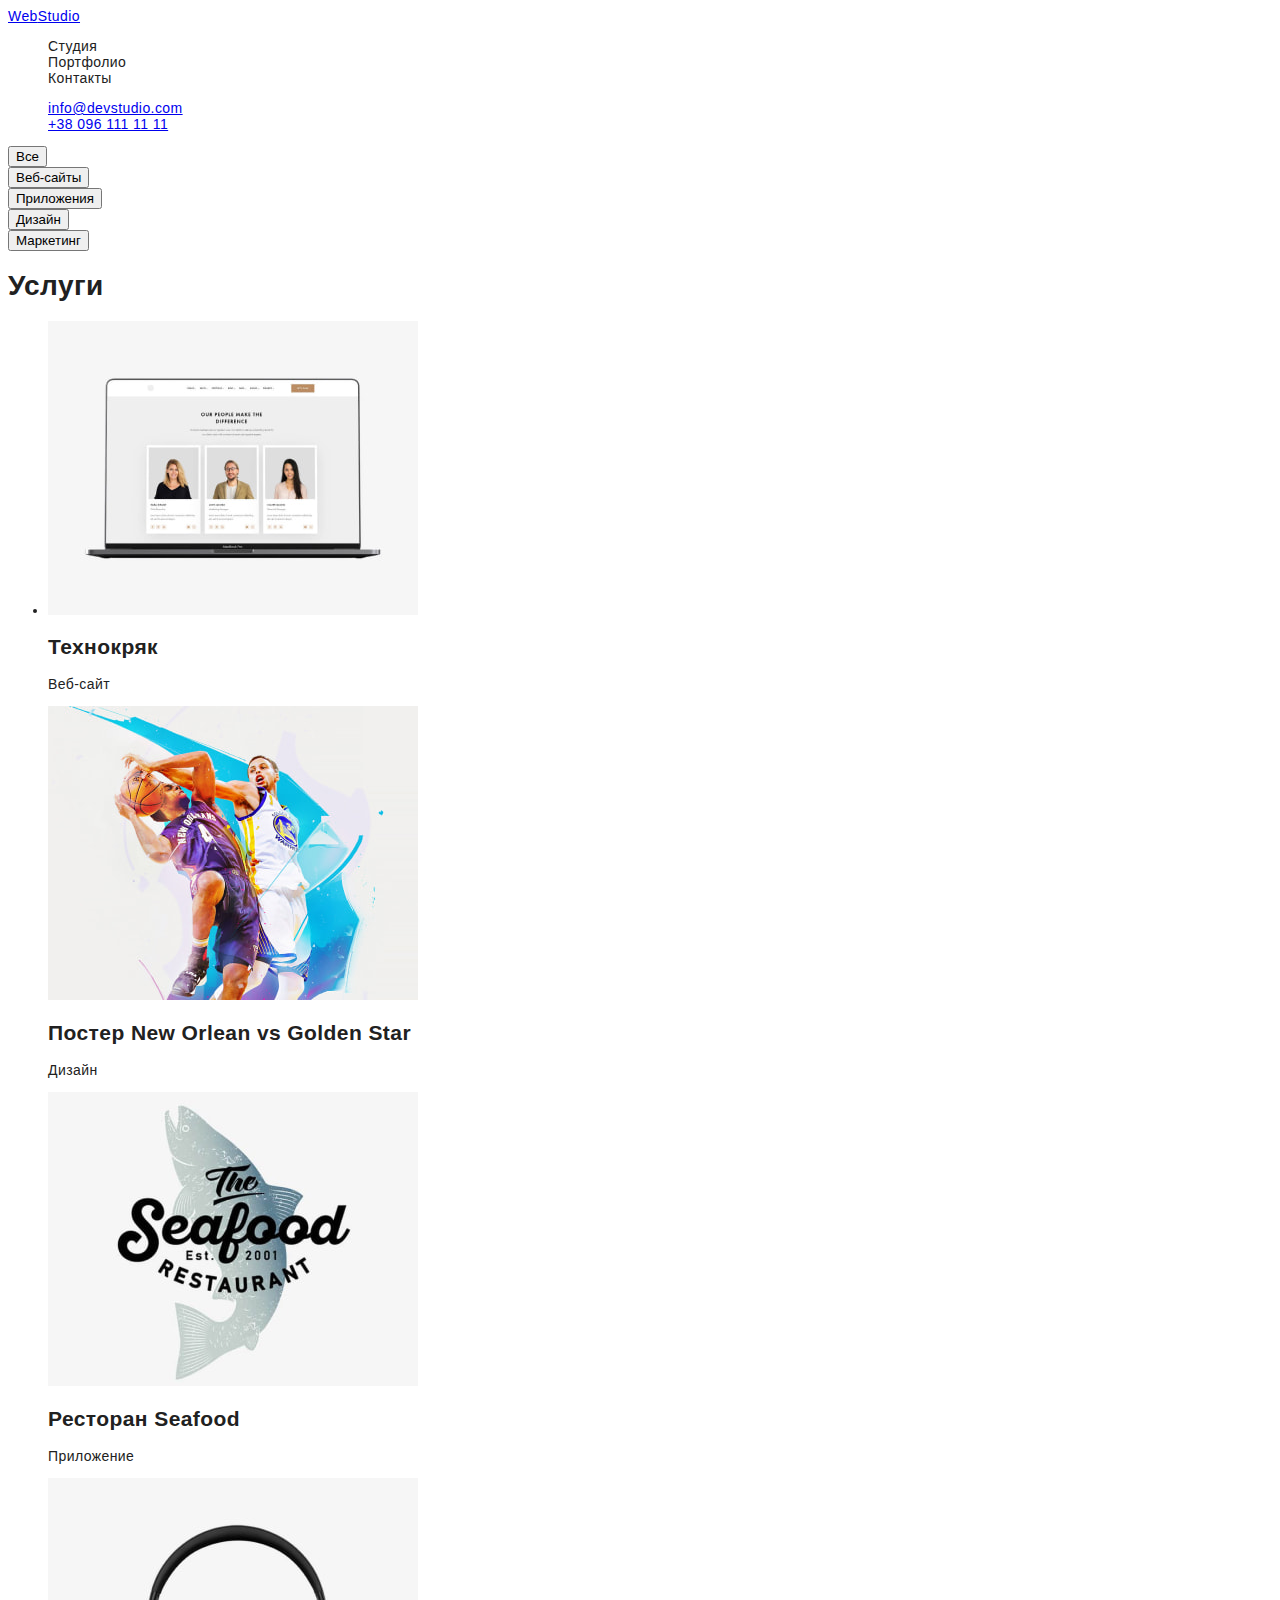
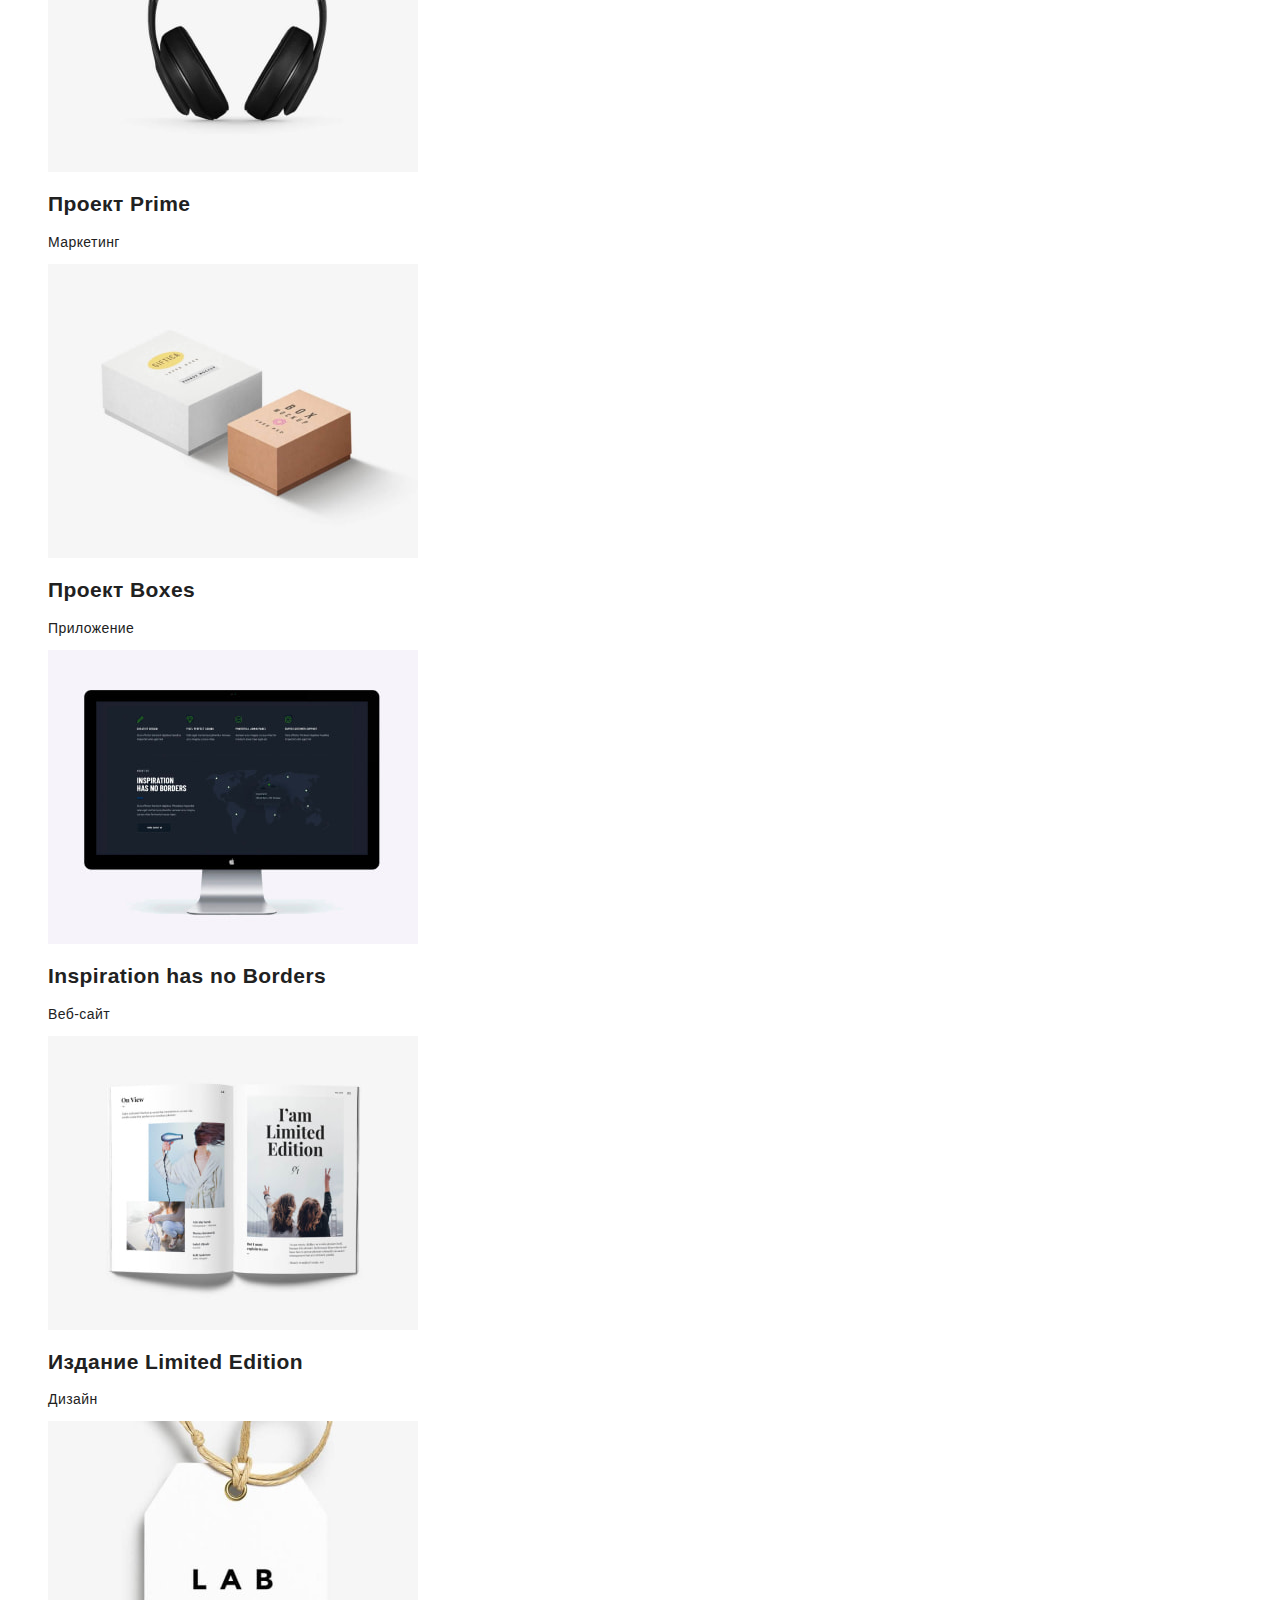
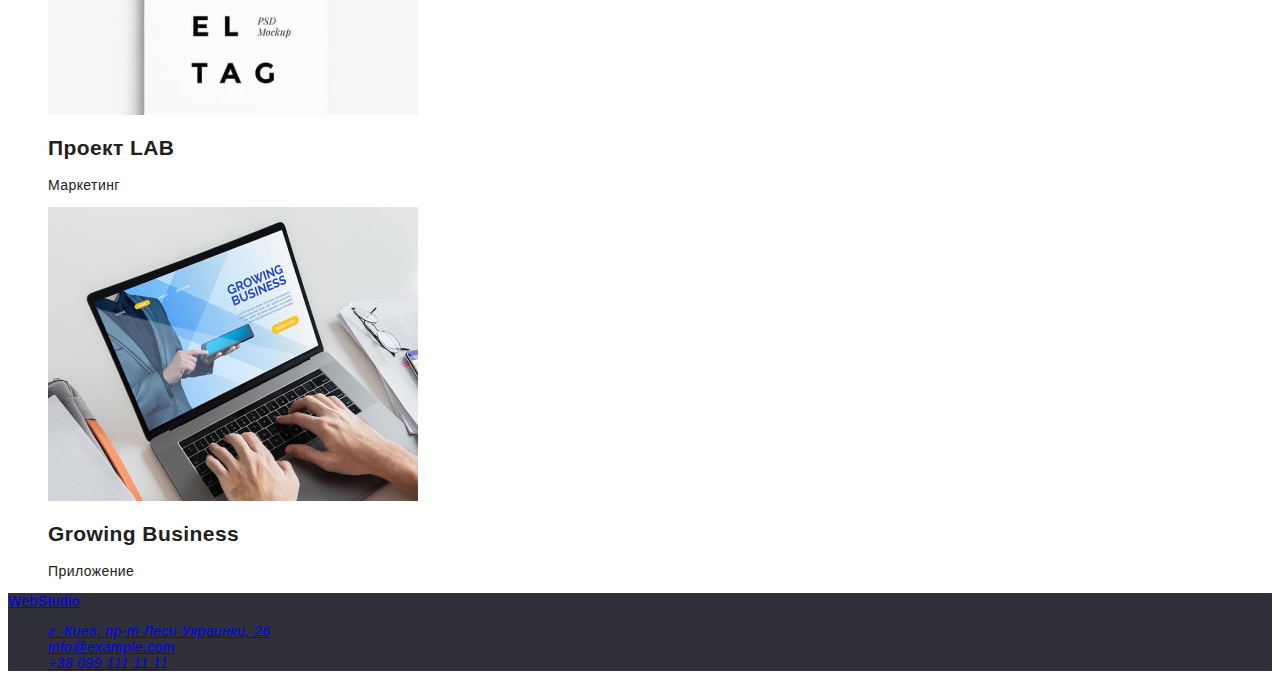
==== portfolio.html @ 96e031ac "footer" ====
<!DOCTYPE html>
<html lang="ru">
<head>
    <meta charset="UTF-8">
    <meta http-equiv="X-UA-Compatible" content="IE=edge">
    <meta name="viewport" content="width=device-width, initial-scale=1.0">
    <title>Главная страница портфолио</title>

    <link rel="stylesheet" href="./css/styles.css" />
</head>

<body>
    <!-- Шапка сайту-->
    <header class="header">
      <a href="WebStudio" aria-label="Логотип сайта WebStudio">Web<span class="studio">Studio</span></a>

      <nav class="navigation">
        <ul class="list">
          <li class="item">
            <a class="link" href="index.html">Студия</a>
          </li>
          <li class="item">
            <a class="link" href="#">Портфолио</a>
          </li>
          <li class="item">
            <a class="link" href="#">Контакты</a>
          </li>
        </ul>
      </nav>

        <ul class="list">
          <li class="item">
            <a class="item" href="mailto:info@devstudio.com"
              >info@devstudio.com</a
            >
          </li>
          <li class="item">
            <a class="item" href="tel:380961111111">+38 096 111 11 11</a>
          </li>
        </ul>
    </header>

    <main>
    <!--Секція послуги-->
    <nav class="navigation-btn"
    
    <ul class="nav-btn">
        <li class="nav-btn">
            <button class="nav-btn" type="button">Все</button>
        </li>
        <li class="nav-btn">
            <button class="nav-btn" type="button">Веб-сайты</button>
        </li>
        <li class="nav-btn">
            <button class="nav-btn" type="button">Приложения</button>
        </li>
        <li class="nav-btn">
            <button class="nav-btn" type="button">Дизайн</button>
        </li>
        <li class="nav-btn">
            <button class="nav-btn" type="button">Маркетинг</button>
        </li>
    </ul>
<h1 class="services">Услуги</h1>
    <ul class="services">
        <li class="services-item">
<img class="services-img" src="./images/portfolio/img-1.jpg" alt="Три члены нашей команды" width="370" height="294" />
<h2 class="services-title">Технокряк</h2>
<p class="services-item">Веб-сайт</p>
</li>
<img class="services-img" src="./images/portfolio/img-2.jpg" alt="Два баскетболиста" width="370" height="294" />
<h2 class="services-title">Постер New Orlean vs Golden Star</h2>
<p class="services-item">Дизайн</p>
</li>
<img class="services-img" src="./images/portfolio/img-3.jpg" alt="Логотип ресторана морская еда" width="370" height="294" />
<h2 class="services-title">Ресторан Seafood</h2>
<p class="services-item">Приложение</p>
</li>
<img class="services-img" src="./images/portfolio/img-4.jpg" alt="Беспроводные наушники" width="370" height="294" />
<h2 class="services-title">Проект Prime</h2>
<p class="services-item">Маркетинг</p>
</li>
<img class="services-img" src="./images/portfolio/img-5.jpg" alt="Две коробки" width="370" height="294" />
<h2 class="services-title">Проект Boxes</h2>
<p class="services-item">Приложение</p>
</li>
<img class="services-img" src="./images/portfolio/img-6.jpg" alt="Монитор от комп'ютера" width="370" height="294" />
<h2 class="services-title">Inspiration has no Borders</h2>
<p class="services-item">Веб-сайт</p>
</li>
<img class="services-img" src="./images/portfolio/img-7.jpg" alt="Открытый жкрнал" width="370" height="294" />
<h2 class="services-title">Издание Limited Edition</h2>
<p class="services-item">Дизайн</p>
</li>
<img class="services-img" src="./images/portfolio/img-8.jpg" alt="Подвесной брелок" width="370" height="294" />
<h2 class="services-title">Проект LAB</h2>
<p class="services-item">Маркетинг</p>
</li>
<img class="services-img" src="./images/portfolio/img-9.jpg" alt="Друк на ноутбуке" width="370" height="294" />
<h2 class="services-title">Growing Business</h2>
<p class="services-item">Приложение</p>
</li>
    </ul>
    </main>

    <!--Підвал сайту-->
    <footer class="footer">
        <a href="WebStudio" aria-label="Логотип сайта WebStudio">Web<span class="studio">Studio</span></a>
        <address class="footer">
            <ul class="list">
                <li class="item">
                    <a href="address" aria-label="Ссилка на сайт Google maps">г. Киев, пр-т Леси Украинки, 26</a>
                </li>
                <li class="item">
                    <a href="mailto:info@example.com">info@example.com</a>
                </li>
                <li class="item">
                    <a href="tel:380991111111">+38 099 111 11 11</a>
                </li>
            </ul>
        </address>
    </footer>
    </body>
</html>
---- css/styles.css ----
:root {
    --main-font: 'Roboto', sans-serif;
    --secondare-font: 'Raleway', sans-serif;

/* text-colors */
--accent-cl: #2196F3;
--main-txt-cl: #212121;
--secondary-txt-cl: #757575;
--white-color: #FFFFFF;
--black-color: #000000;

/* background colors */
--main-bg-cl: #E5E5E5;
--secondary-bg-cl: #2F303A;
--white-bg-cl: #FFFFFF;

}
body {
    font-family: var(--main-font);
    font-size: 14px;
    line-height: 1,71;
    letter-spacing: 0.03em;

    color: var(--main-txt-cl);
}

.link, .member-list {
    text-decoration: none;
    color: currentColor;
}
.link:hover,
.link:focus {
    color: var(--accent-cl);
}

.list, .member-item {
    list-style: none;
}
/* Logo */
.logo {
font-family: 'Raleway';
font-weight: 700;
font-size: 26px;
line-height: 1.19;
letter-spacing: 0.03em;

color: var(--accent-cl)
}
.studio-black {
    color: var(--black-color);
}

.studio-white {
    color: var(--white-color);
}

.item-mail, .item-phone {
    font-weight: 500;
    font-size: 14px;
    line-height: 1.14;
    letter-spacing: 0.02em;

    color: #757575;
    text-decoration: none;
}

.item-mail:hover, .item-phone:hover,
.item-mail:focus, .item-phone:focus  {
    color: var(--accent-cl);
}

.header {
background-color: var(--white-bg-cl);
}

/* Секція герой */
.hero-title {
font-weight: 900;
font-size: 44px;
line-height: 1.36;
text-align: center;
letter-spacing: 0.06em;
text-transform: uppercase;

color: var(--white-color);
}

.hero {
background-color: var(--secondary-bg-cl);
}

/* Button */
.btn {
    font-family: inherit;
    font-weight: 700;
    font-size: 16px;
    line-height: 1.88;
    letter-spacing: 0.06em;
    
    position: center;
    width: 200px;
    height: 50px;
    left: 700px;
    top: 430px;

    background: #2196F3;
    
    background color: var(--accent-cl);
    color: var(--white-color);
}

/*Features*/
.feature {
    font-weight: 700;
    font-size: 14px;
    line-height: 1.14;
    letter-spacing: 0.03em;
    text-transform: uppercase;

    color: var(--main-txt-cl);
    background-color: var(--main-bg-cl);
}
.description {
    font-weight: 400;
    font-size: 14px;
    line-height: 1.71;
    letter-spacing: 0.03em;
    color: var(--secondary-txt-cl);
}

/*About*/
.section-title {
    font-weight: 700;
    font-size: 36px;
    line-height: 1.17;
    text-align: center;
    letter-spacing: 0.03em;

    color: var(--main-txt-cl);
}

.member-title {
    font-weight: 500;
    font-size: 16px;
    line-height: 1.19;
    text-align: center;
    letter-spacing: 0.03em;

    color: var(--main-txt-cl);
}

.member-position {
    font-weight: 400;
    font-size: 16px;
    line-height: 1.19;
    text-align: center;
    letter-spacing: 0.03em;

    color: var(--secondary-txt-cl);
}

/*footer*/

.footer {
    background-color: var(--secondary-bg-cl);
}

.item-address {
font-weight: 400;
font-size: 14px;
line-height: 1.71;
letter-spacing: 0.03em;
text-decoration: none;
color: var(--white-color);
}

.mail,
.phone {
font-weight: 400;
font-size: 14px;
line-height: 1.71;
text-decoration: none;

color: var(rgba(255, 255, 255, 0.6);
}
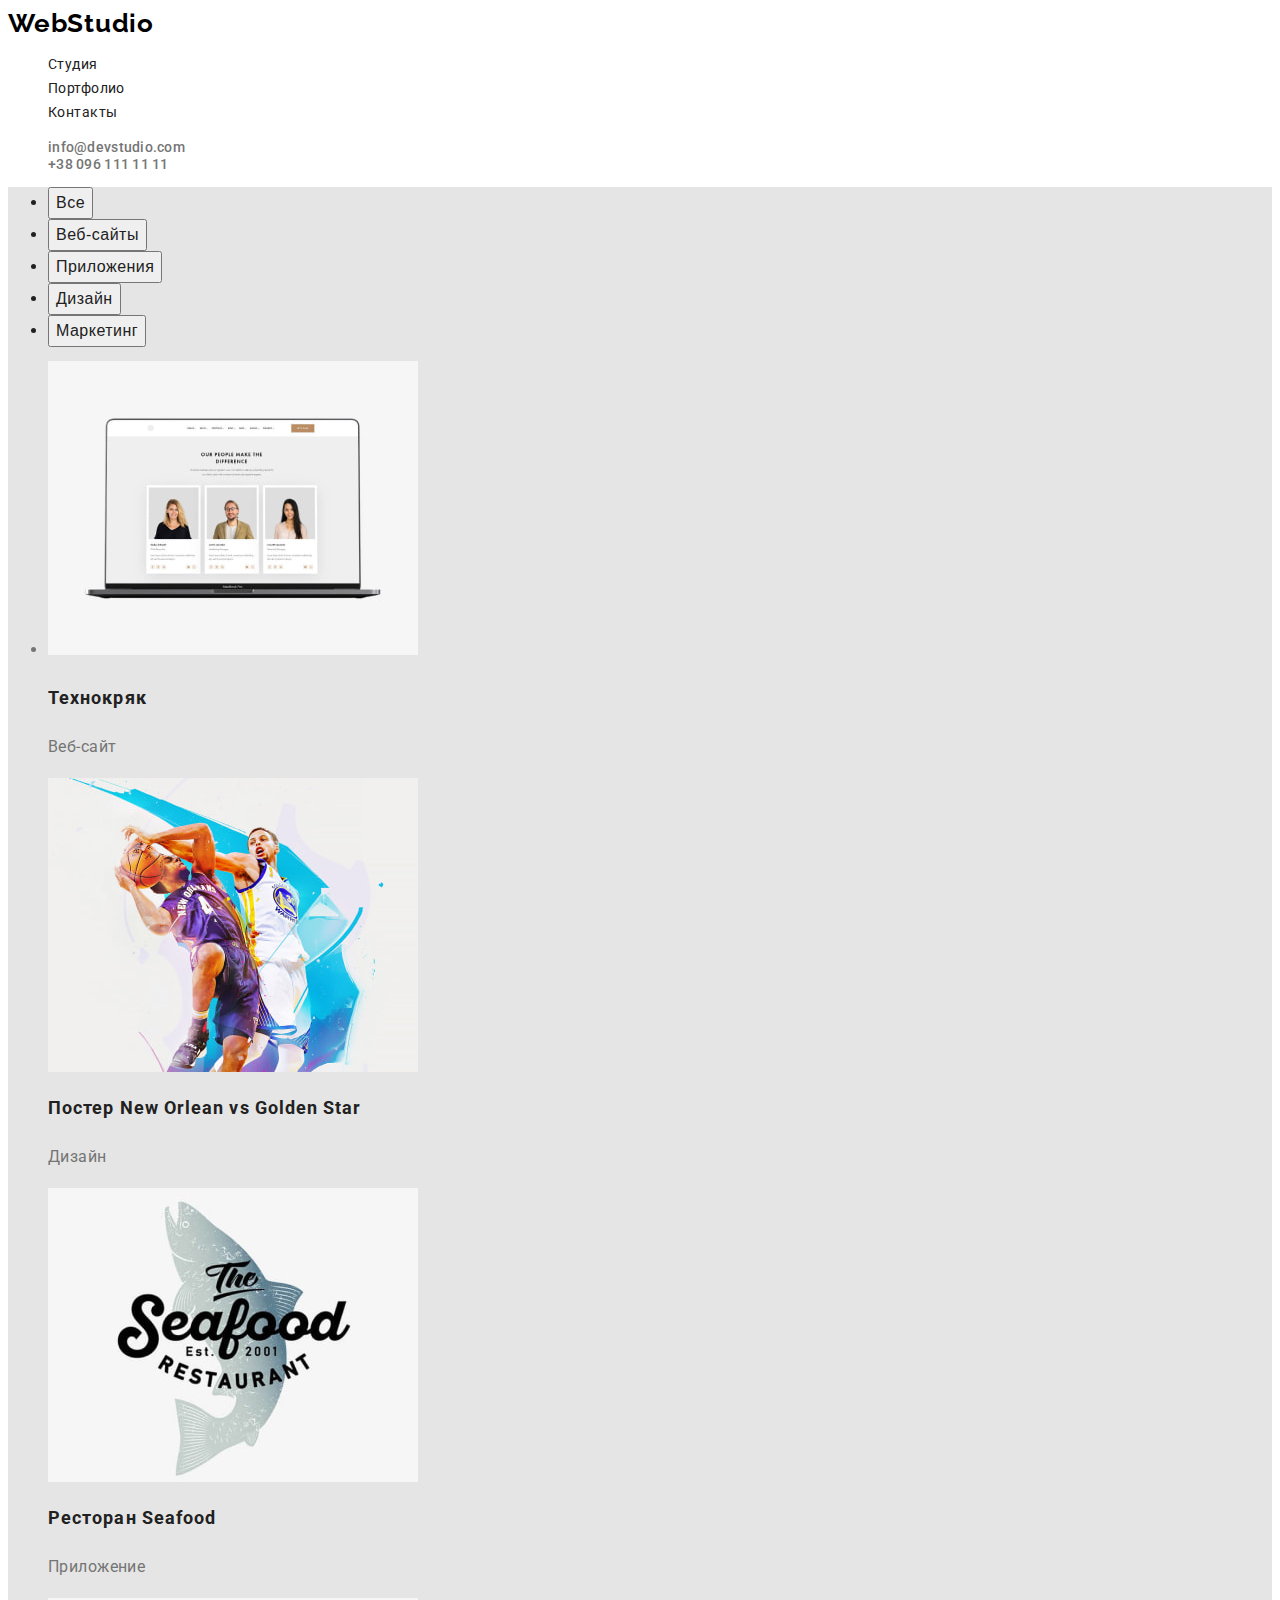
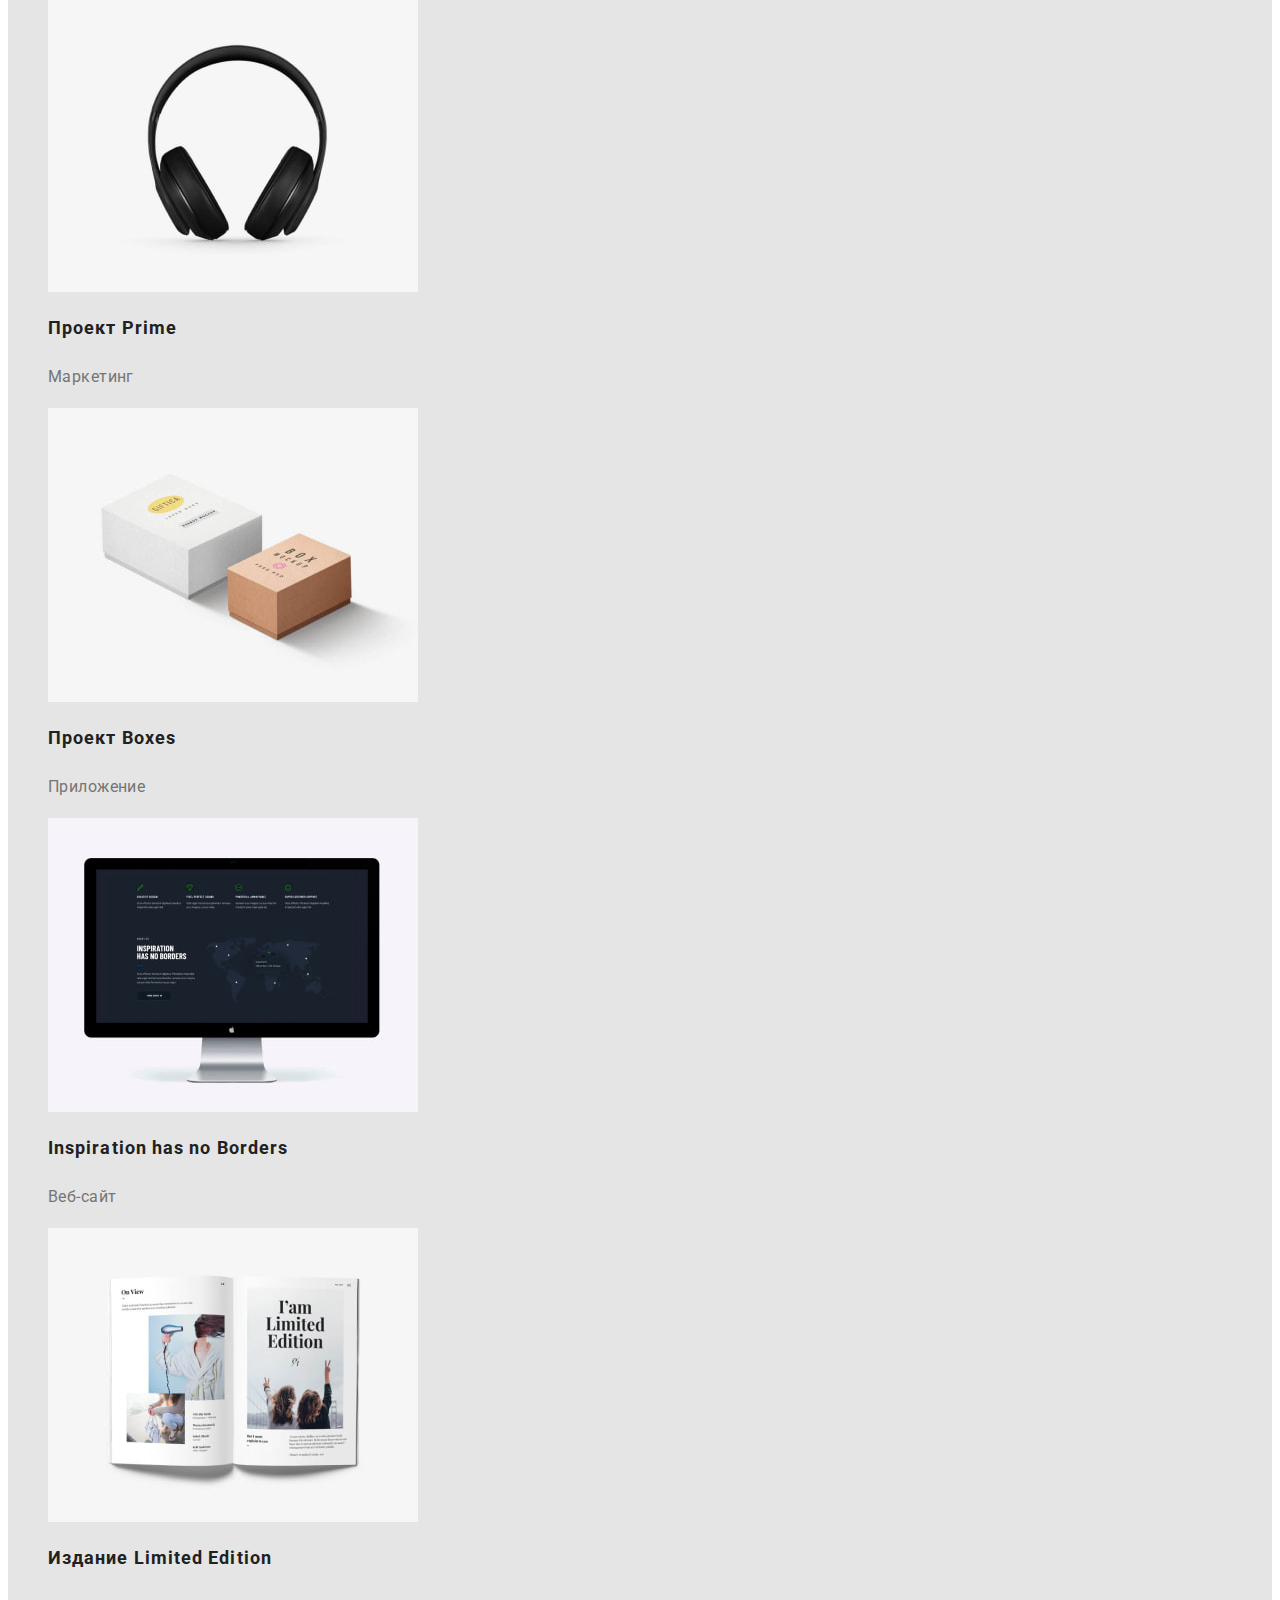
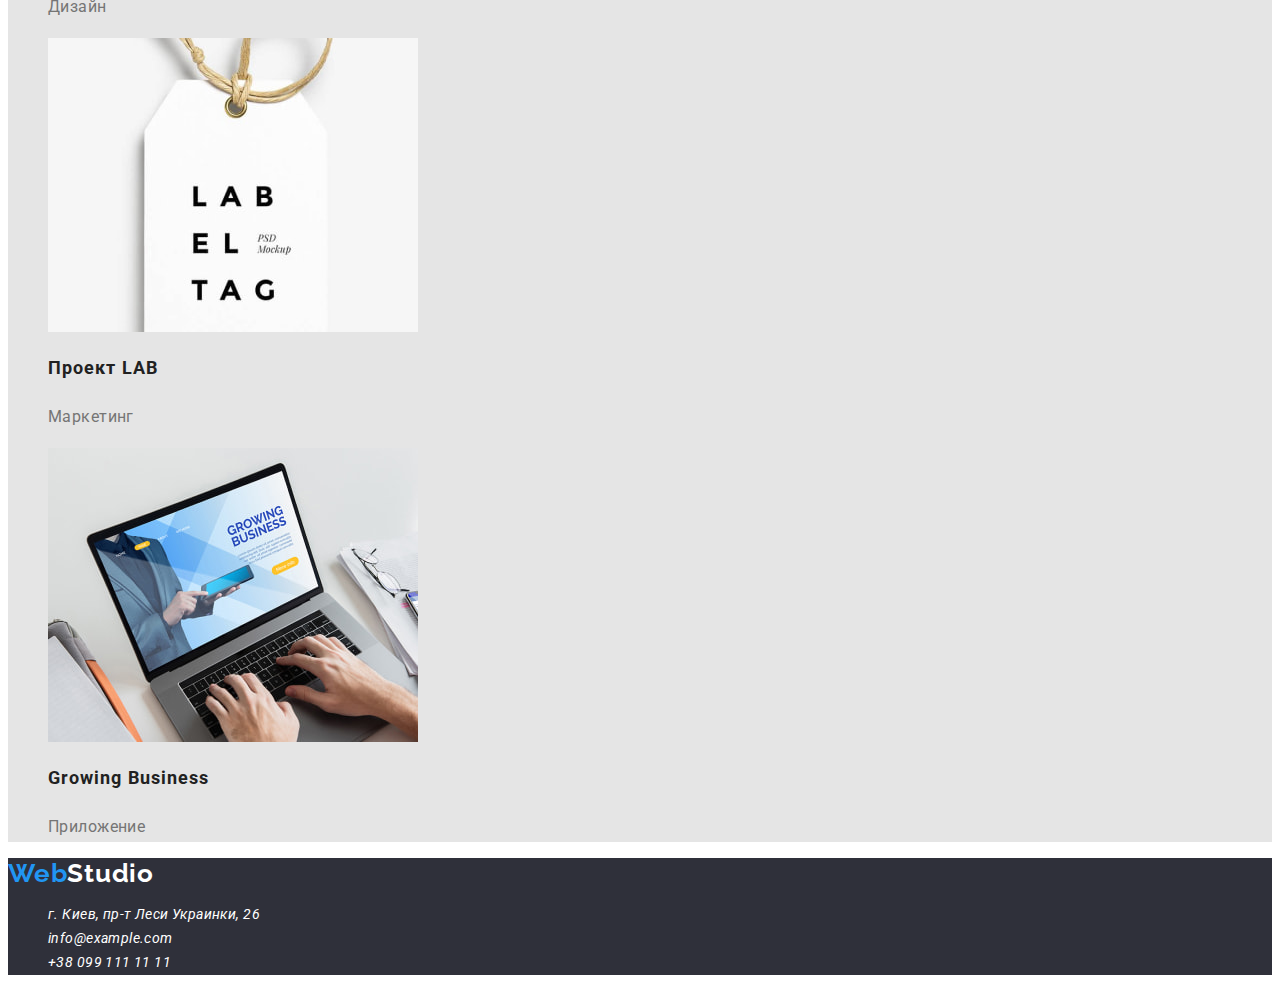
==== commit f08714aa: "portfolio-change" ====
--- a/portfolio.html
+++ b/portfolio.html
@@ -5,19 +5,23 @@
     <meta http-equiv="X-UA-Compatible" content="IE=edge">
     <meta name="viewport" content="width=device-width, initial-scale=1.0">
     <title>Главная страница портфолио</title>
+<link rel="preconnect" href="https://fonts.googleapis.com">
+<link rel="preconnect" href="https://fonts.gstatic.com" crossorigin>
+<link href="https://fonts.googleapis.com/css2?family=Raleway:wght@700&family=Roboto:wght@400;500;700&display=swap"
+  rel="stylesheet">
 
-    <link rel="stylesheet" href="./css/styles.css" />
+    <link rel="stylesheet" href="./css/styles.css"/>
 </head>
 
 <body>
     <!-- Шапка сайту-->
     <header class="header">
-      <a href="WebStudio" aria-label="Логотип сайта WebStudio">Web<span class="studio">Studio</span></a>
+      <a class="logo-black" href="WebStudio" aria-label="Логотип сайта WebStudio">WebStudio</a>
 
       <nav class="navigation">
         <ul class="list">
           <li class="item">
-            <a class="link" href="index.html">Студия</a>
+            <a class="link" href="./index.html">Студия</a>
           </li>
           <li class="item">
             <a class="link" href="#">Портфолио</a>
@@ -30,21 +34,18 @@
 
         <ul class="list">
           <li class="item">
-            <a class="item" href="mailto:info@devstudio.com"
-              >info@devstudio.com</a
-            >
+            <a class="item-mail" href="mailto:info@devstudio.com">info@devstudio.com</a>
           </li>
           <li class="item">
-            <a class="item" href="tel:380961111111">+38 096 111 11 11</a>
+            <a class="item-phone" href="tel:380961111111">+38 096 111 11 11</a>
           </li>
         </ul>
-    </header>
+        </header>
 
-    <main>
+    <main class="portfolio">
     <!--Секція послуги-->
-    <nav class="navigation-btn"
-    
-    <ul class="nav-btn">
+    <nav class="navigation-btn">
+    <ul class="navigation-btn">
         <li class="nav-btn">
             <button class="nav-btn" type="button">Все</button>
         </li>
@@ -61,7 +62,8 @@
             <button class="nav-btn" type="button">Маркетинг</button>
         </li>
     </ul>
-<h1 class="services">Услуги</h1>
+  </nav>
+
     <ul class="services">
         <li class="services-item">
 <img class="services-img" src="./images/portfolio/img-1.jpg" alt="Три члены нашей команды" width="370" height="294" />
@@ -105,7 +107,7 @@
 
     <!--Підвал сайту-->
     <footer class="footer">
-        <a href="WebStudio" aria-label="Логотип сайта WebStudio">Web<span class="studio">Studio</span></a>
+        <a class="logo" href="WebStudio" aria-label="Логотип сайта WebStudio">Web<span class="studio-white">Studio</span></a>
         <address class="footer">
             <ul class="list">
                 <li class="item">
--- a/css/styles.css
+++ b/css/styles.css
@@ -20,22 +20,22 @@
     font-size: 14px;
     line-height: 1,71;
     letter-spacing: 0.03em;
-
-    color: var(--main-txt-cl);
-}
-
-.link, .member-list {
+    
+    color: var(--main-txt-cl);
+}
+
+/*Hero*/
+.link, .member-list, .list,
+.member-item {
     text-decoration: none;
     color: currentColor;
+    list-style: none;
 }
 .link:hover,
 .link:focus {
     color: var(--accent-cl);
 }
 
-.list, .member-item {
-    list-style: none;
-}
 /* Logo */
 .logo {
 font-family: 'Raleway';
@@ -43,6 +43,7 @@
 font-size: 26px;
 line-height: 1.19;
 letter-spacing: 0.03em;
+text-decoration: none;
 
 color: var(--accent-cl)
 }
@@ -52,6 +53,16 @@
 
 .studio-white {
     color: var(--white-color);
+}
+
+.logo-black {
+font-family: 'Raleway';
+font-weight: 700;
+font-size: 26px;
+line-height: 1.19;
+letter-spacing: 0.03em;
+text-decoration: none;
+color: #000000;
 }
 
 .item-mail, .item-phone {
@@ -91,22 +102,31 @@
 
 /* Button */
 .btn {
-    font-family: inherit;
-    font-weight: 700;
-    font-size: 16px;
-    line-height: 1.88;
-    letter-spacing: 0.06em;
-    
-    position: center;
-    width: 200px;
-    height: 50px;
-    left: 700px;
-    top: 430px;
-
-    background: #2196F3;
-    
-    background color: var(--accent-cl);
-    color: var(--white-color);
+font-family: inherit;
+font-weight: 700;
+font-size: 16px;
+line-height: 1.88;
+letter-spacing: 0.06em;
+cursor: pointer;
+
+background: #2196F3;
+
+color: var(--white-color);
+}
+.nav-btn {
+font-weight: 500;
+font-size: 16px;
+line-height: 1.63;
+letter-spacing: 0.03em;
+
+
+color: var(--main-txt-cl);
+}
+
+.nav-btn:hover,
+.nav-btn:focus {
+color: var(--white-color);
+background: var(--accent-cl);
 }
 
 /*Features*/
@@ -159,27 +179,48 @@
     color: var(--secondary-txt-cl);
 }
 
+/*portfolio main*/
+.services-title {
+    font-weight: 700;
+    font-size: 18px;
+    line-height: 2;
+    letter-spacing: 0.06em;
+    font-style: none;
+    text-decoration: none;
+
+    color: var(--main-txt-cl);
+}
+
+.services-item {
+font-weight: 400;
+font-size: 16px;
+line-height: 1.88;
+font-style: none;
+text-decoration: none;
+
+color: var(--secondary-txt-cl);
+}
+
+.portfolio {
+background-color: var(--main-bg-cl);
+}
+
 /*footer*/
-
 .footer {
     background-color: var(--secondary-bg-cl);
 }
 
-.item-address {
-font-weight: 400;
+a {
 font-size: 14px;
 line-height: 1.71;
 letter-spacing: 0.03em;
-text-decoration: none;
-color: var(--white-color);
-}
-
-.mail,
-.phone {
-font-weight: 400;
-font-size: 14px;
-line-height: 1.71;
-text-decoration: none;
-
+font-style: none;
+text-decoration: none;
+
+color: var(--white-color);
+}
+
+.a-mail, .a-phone {
 color: var(rgba(255, 255, 255, 0.6);
-}+}
+
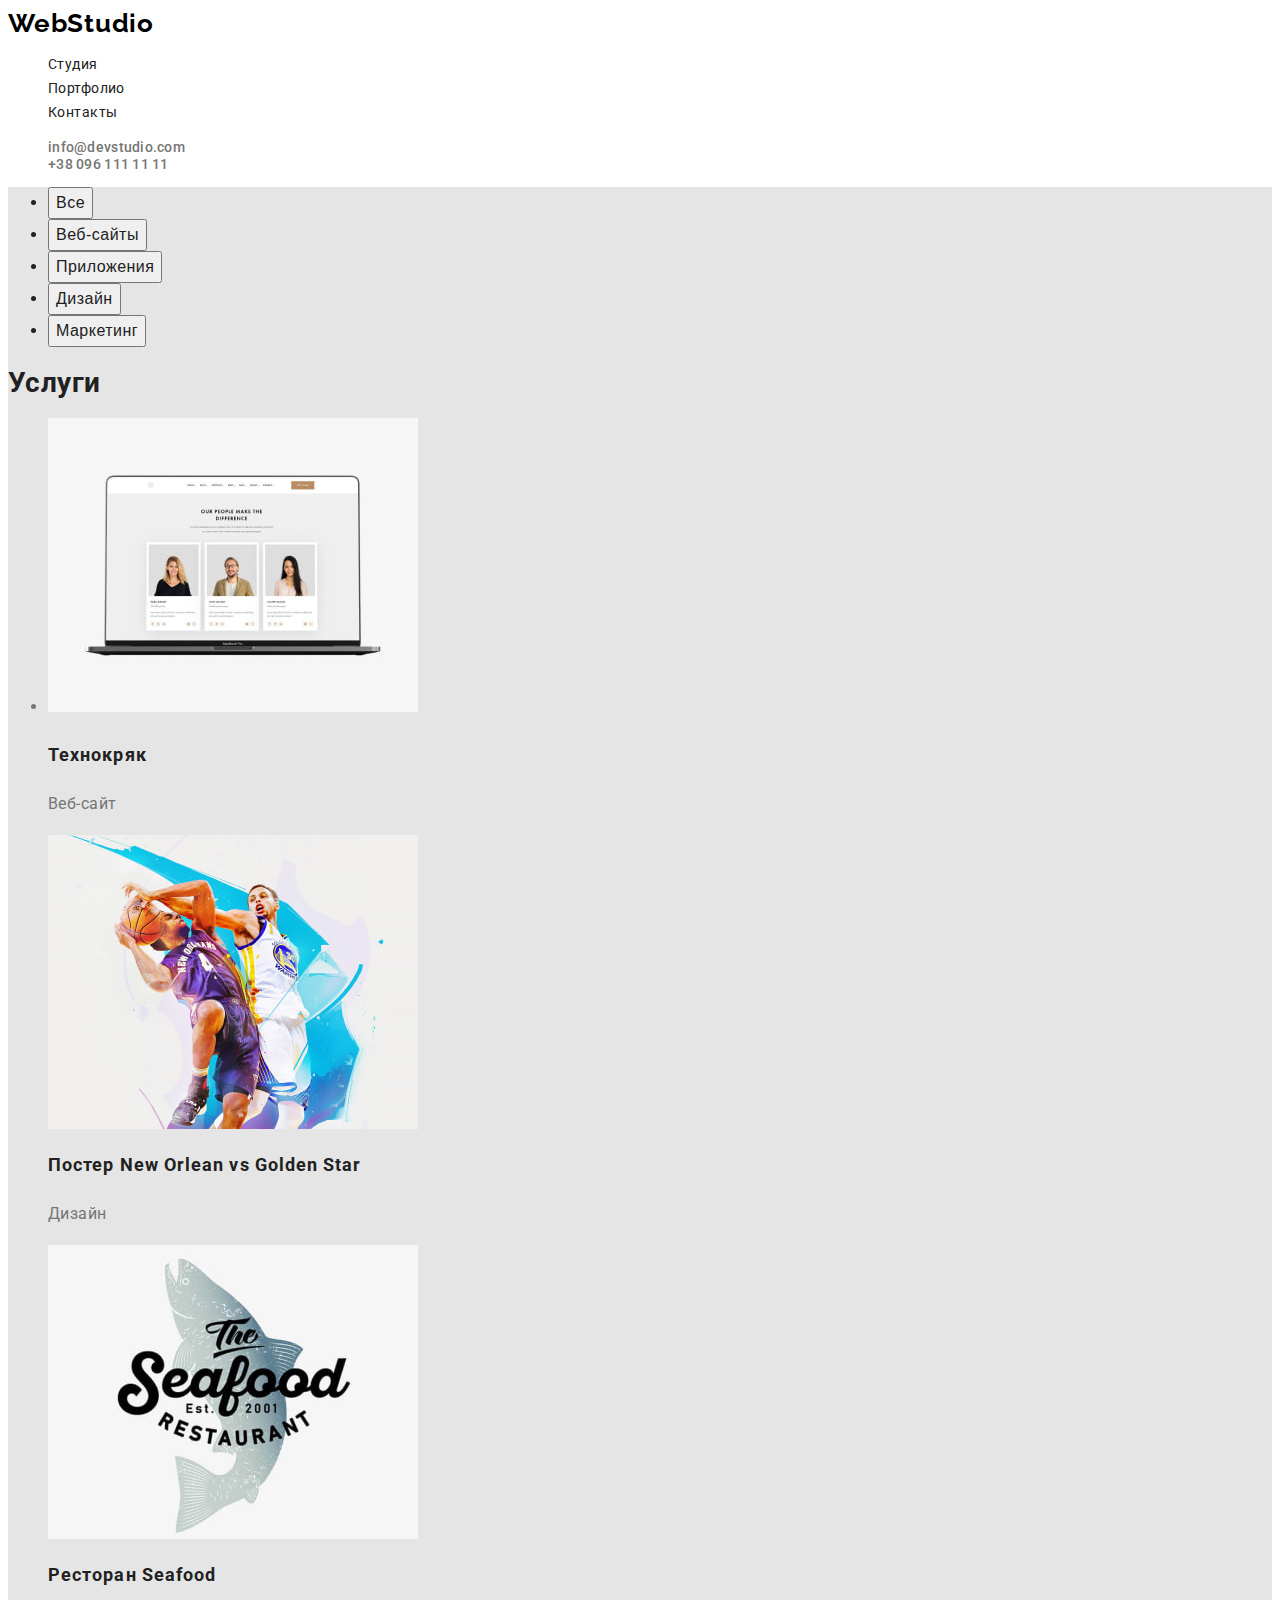
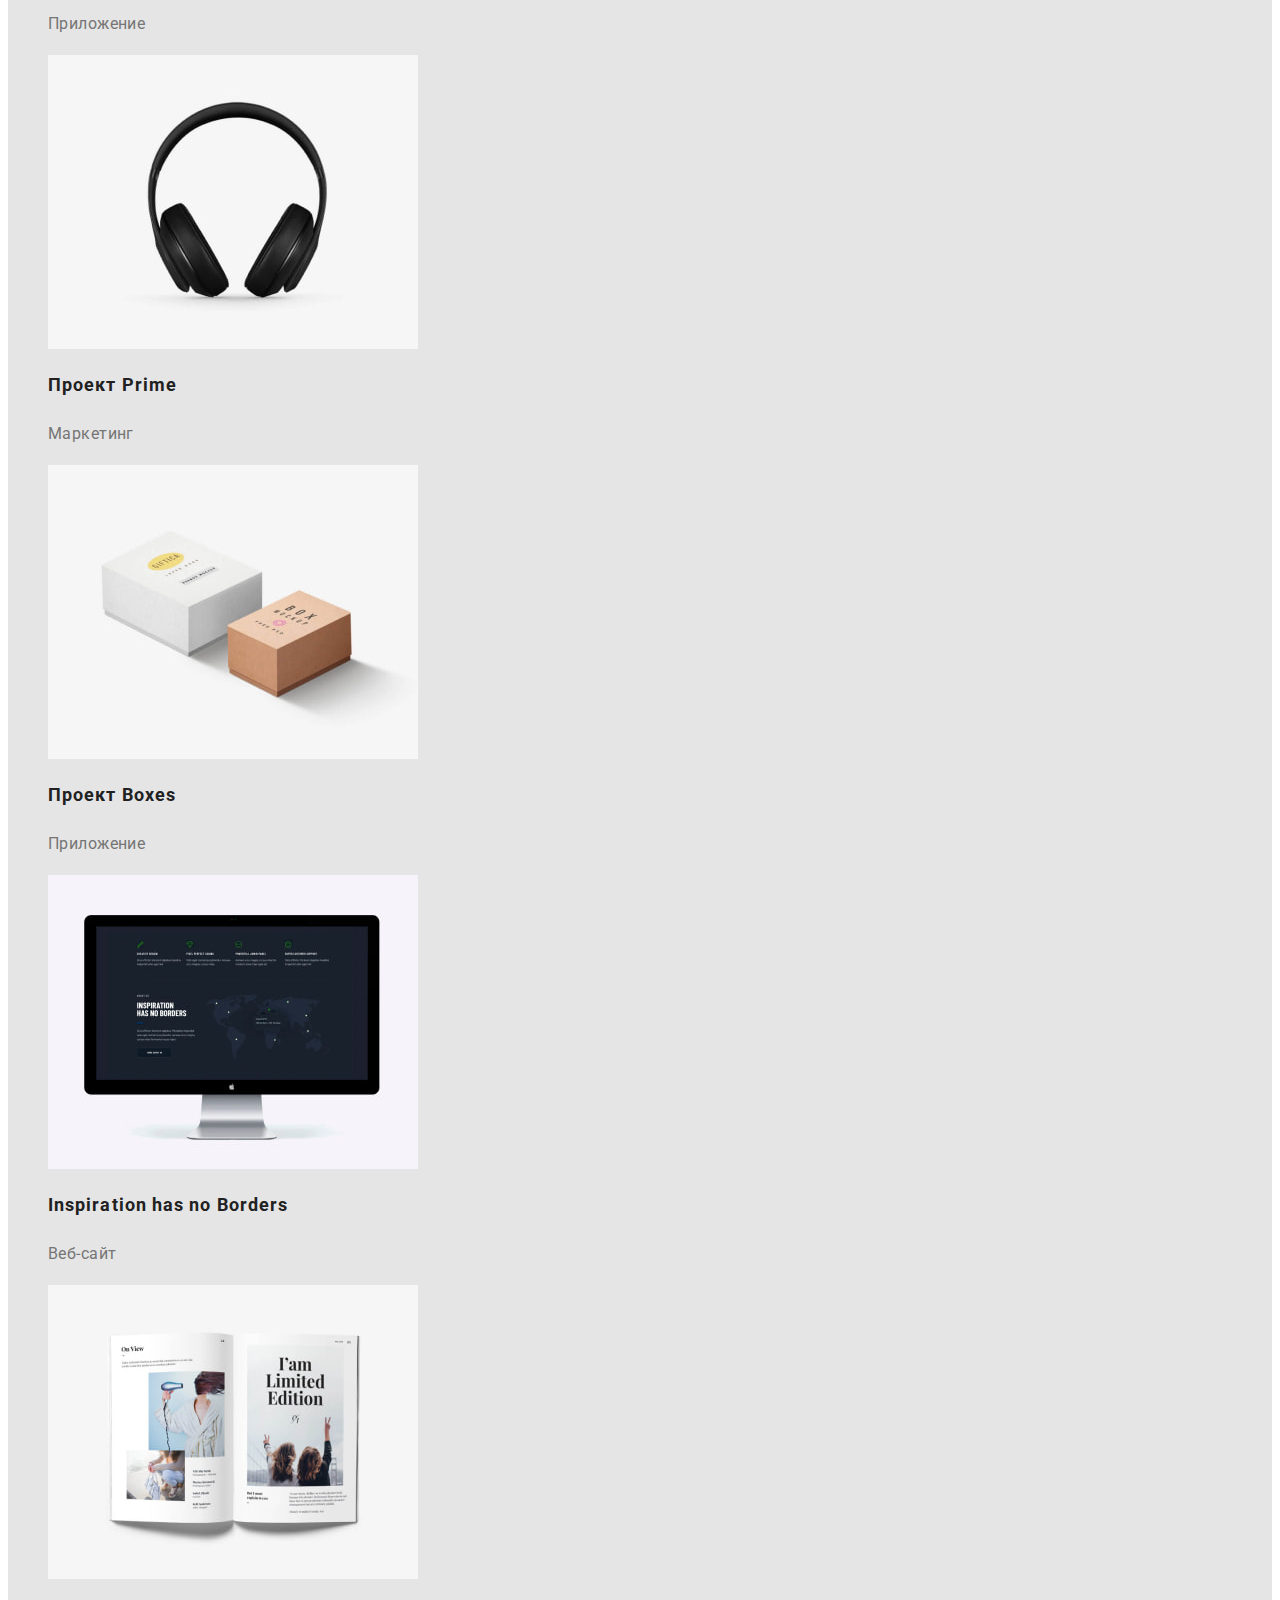
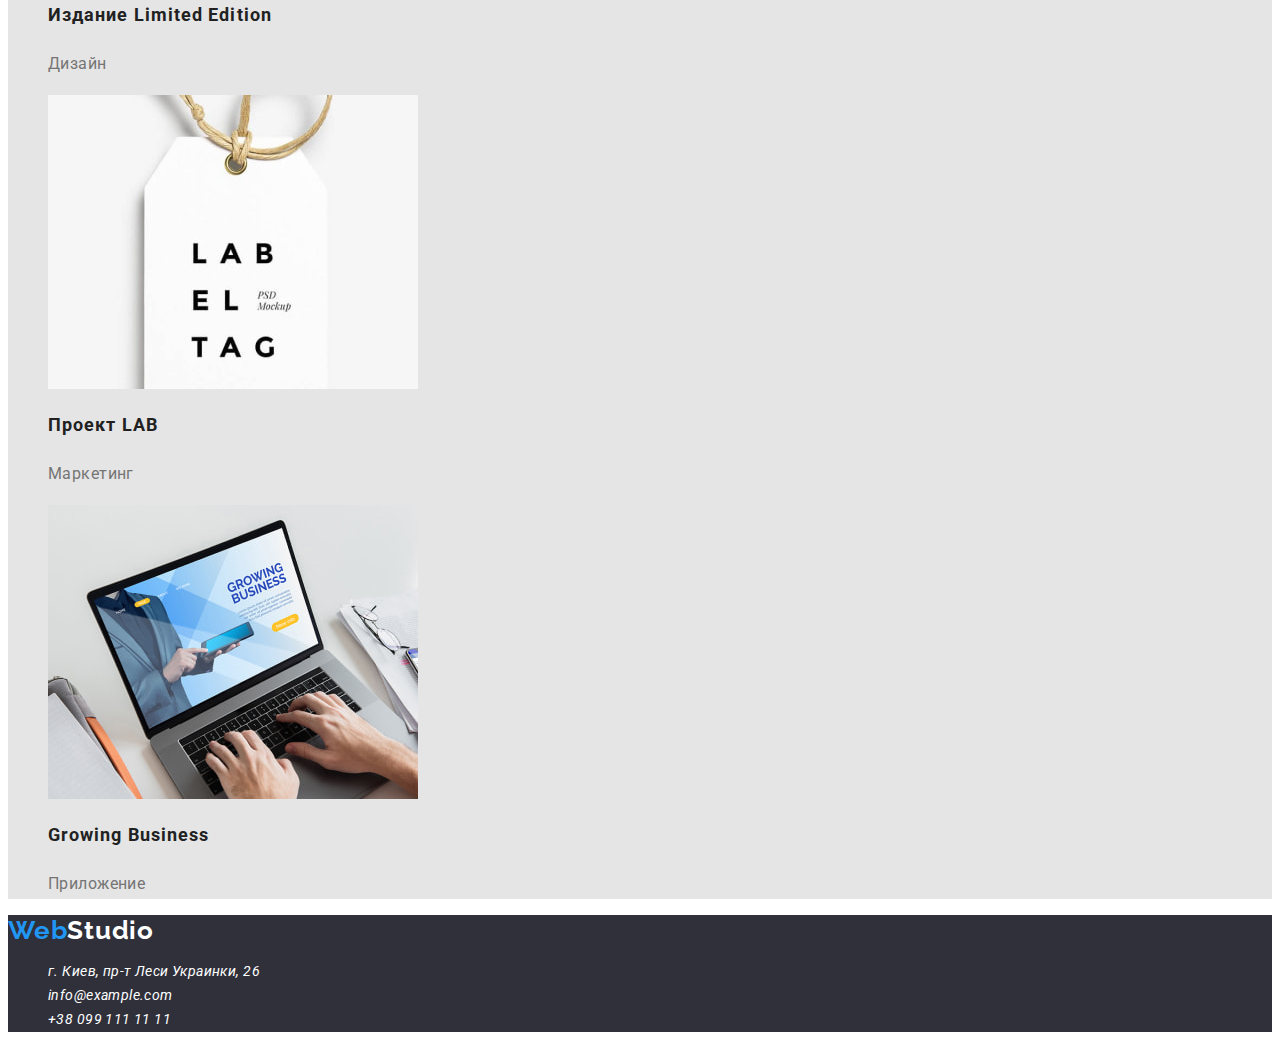
==== commit 485f4c4b: "Update portfolio.html" ====
--- a/portfolio.html
+++ b/portfolio.html
@@ -64,6 +64,7 @@
     </ul>
   </nav>
 
+<h1 class="services">Услуги</h1>
     <ul class="services">
         <li class="services-item">
 <img class="services-img" src="./images/portfolio/img-1.jpg" alt="Три члены нашей команды" width="370" height="294" />
--- a/css/styles.css
+++ b/css/styles.css
@@ -16,75 +16,78 @@
 
 }
 body {
-    font-family: var(--main-font);
-    font-size: 14px;
-    line-height: 1,71;
-    letter-spacing: 0.03em;
+font-family: var(--main-font);
+font-size: 14px;
+line-height: 1,71;
+letter-spacing: 0.03em;
+text-decoration: none;
+font-style: none;
     
     color: var(--main-txt-cl);
 }
 
-/*Hero*/
-.link, .member-list, .list,
+/* секція header */
+.logo {
+font-family: 'Raleway', sans-serif;
+font-weight: 700;
+font-size: 26px;
+line-height: 1.19;
+letter-spacing: 0.03em;
+
+color: var(--accent-cl)
+}
+
+.studio-black {
+color: var(--black-color);
+}
+
+.studio-white {
+color: var(--white-color);
+}
+
+.logo-black {
+font-family: 'Raleway', sans-serif;
+font-weight: 700;
+font-size: 26px;
+line-height: 1.19;
+letter-spacing: 0.03em;
+
+color: #000000;
+}
+
+.item-mail, .item-phone {
+font-weight: 500;
+font-size: 14px;
+line-height: 1.14;
+letter-spacing: 0.02em;
+
+color: #757575;
+}
+
+.item-mail:hover, .item-phone:hover,
+.item-mail:focus, .item-phone:focus  {
+    color: var(--accent-cl);
+}
+
+.header {
+background-color: var(--white-bg-cl);
+}
+
+/* Секція герой */
+
+.link,
+.member-list,
+.list,
 .member-item {
-    text-decoration: none;
-    color: currentColor;
-    list-style: none;
-}
+color: currentColor;
+list-style: none;
+}
+
 .link:hover,
 .link:focus {
     color: var(--accent-cl);
-}
-
-/* Logo */
-.logo {
-font-family: 'Raleway';
-font-weight: 700;
-font-size: 26px;
-line-height: 1.19;
-letter-spacing: 0.03em;
-text-decoration: none;
-
-color: var(--accent-cl)
-}
-.studio-black {
-    color: var(--black-color);
-}
-
-.studio-white {
-    color: var(--white-color);
-}
-
-.logo-black {
-font-family: 'Raleway';
-font-weight: 700;
-font-size: 26px;
-line-height: 1.19;
-letter-spacing: 0.03em;
-text-decoration: none;
-color: #000000;
-}
-
-.item-mail, .item-phone {
-    font-weight: 500;
-    font-size: 14px;
-    line-height: 1.14;
-    letter-spacing: 0.02em;
-
-    color: #757575;
-    text-decoration: none;
-}
-
-.item-mail:hover, .item-phone:hover,
-.item-mail:focus, .item-phone:focus  {
-    color: var(--accent-cl);
-}
-
-.header {
-background-color: var(--white-bg-cl);
-}
-
-/* Секція герой */
+
+}
 .hero-title {
 font-weight: 900;
 font-size: 44px;
@@ -108,6 +111,8 @@
 line-height: 1.88;
 letter-spacing: 0.06em;
 cursor: pointer;
+text-decoration: none;
+font-style: none;
 
 background: #2196F3;
 
@@ -118,7 +123,9 @@
 font-size: 16px;
 line-height: 1.63;
 letter-spacing: 0.03em;
-
+text-decoration: none;
+font-style: none;
+cursor: pointer;
 
 color: var(--main-txt-cl);
 }
@@ -131,72 +138,70 @@
 
 /*Features*/
 .feature {
-    font-weight: 700;
-    font-size: 14px;
-    line-height: 1.14;
-    letter-spacing: 0.03em;
-    text-transform: uppercase;
-
-    color: var(--main-txt-cl);
-    background-color: var(--main-bg-cl);
+font-weight: 700;
+font-size: 14px;
+line-height: 1.14;
+letter-spacing: 0.03em;
+text-transform: uppercase;
+
+color: var(--main-txt-cl);
+background-color: var(--main-bg-cl);
 }
 .description {
-    font-weight: 400;
-    font-size: 14px;
-    line-height: 1.71;
-    letter-spacing: 0.03em;
-    color: var(--secondary-txt-cl);
+font-weight: 400;
+font-size: 14px;
+line-height: 1.71;
+letter-spacing: 0.03em;
+color: var(--secondary-txt-cl);
 }
 
 /*About*/
 .section-title {
-    font-weight: 700;
-    font-size: 36px;
-    line-height: 1.17;
-    text-align: center;
-    letter-spacing: 0.03em;
+font-weight: 700;
+font-size: 36px;
+line-height: 1.17;
+text-align: center;
+letter-spacing: 0.03em;
 
     color: var(--main-txt-cl);
 }
 
 .member-title {
-    font-weight: 500;
-    font-size: 16px;
-    line-height: 1.19;
-    text-align: center;
-    letter-spacing: 0.03em;
+font-weight: 500;
+font-size: 16px;
+line-height: 1.19;
+text-align: center;
+letter-spacing: 0.03em;
 
     color: var(--main-txt-cl);
 }
 
 .member-position {
-    font-weight: 400;
-    font-size: 16px;
-    line-height: 1.19;
-    text-align: center;
-    letter-spacing: 0.03em;
-
-    color: var(--secondary-txt-cl);
+font-weight: 400;
+font-size: 16px;
+line-height: 1.19;
+text-align: center;
+letter-spacing: 0.03em;
+
+color: var(--secondary-txt-cl);
 }
 
 /*portfolio main*/
 .services-title {
-    font-weight: 700;
-    font-size: 18px;
-    line-height: 2;
-    letter-spacing: 0.06em;
-    font-style: none;
-    text-decoration: none;
-
-    color: var(--main-txt-cl);
+font-weight: 700;
+font-size: 18px;
+line-height: 2;
+letter-spacing: 0.06em;
+font-style: none;
+text-decoration: none;
+
+color: var(--main-txt-cl);
 }
 
 .services-item {
 font-weight: 400;
 font-size: 16px;
 line-height: 1.88;
-font-style: none;
-text-decoration: none;
 
 color: var(--secondary-txt-cl);
 }
@@ -207,7 +212,7 @@
 
 /*footer*/
 .footer {
-    background-color: var(--secondary-bg-cl);
+background-color: var(--secondary-bg-cl);
 }
 
 a {
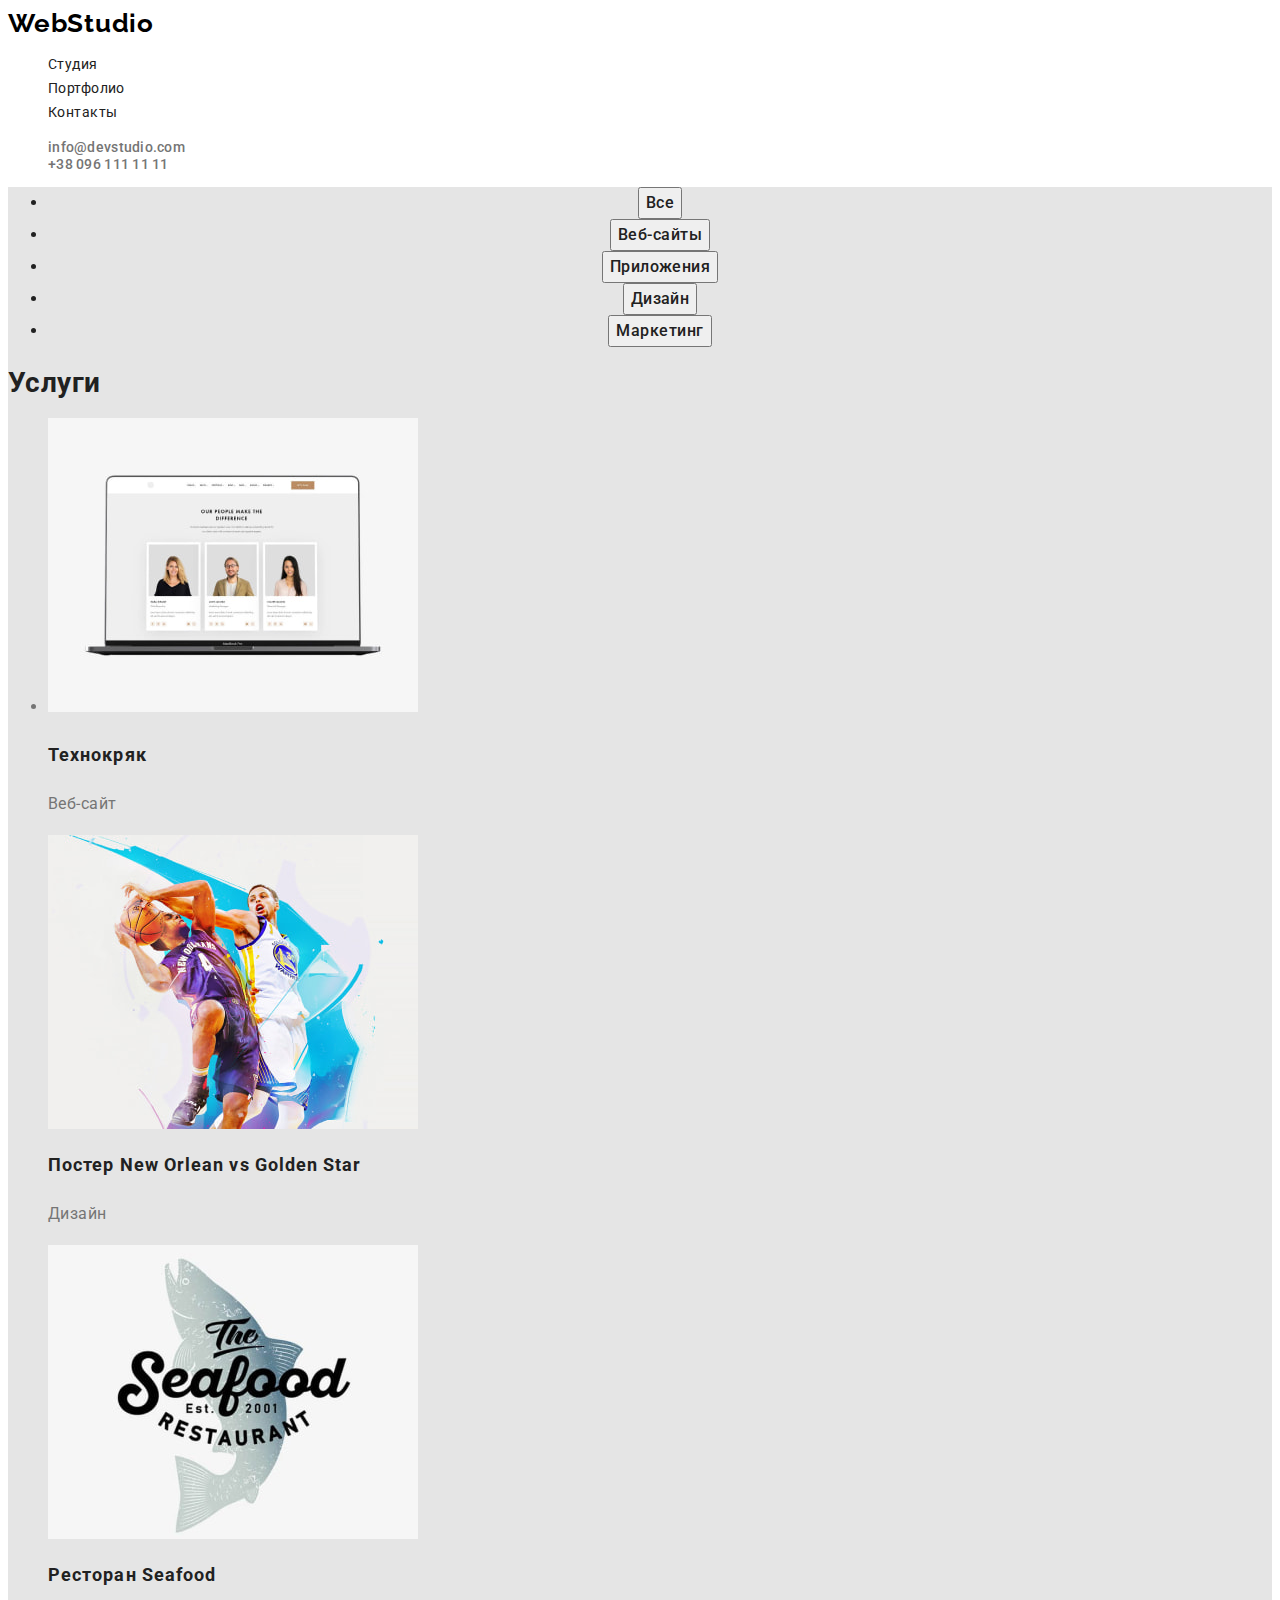
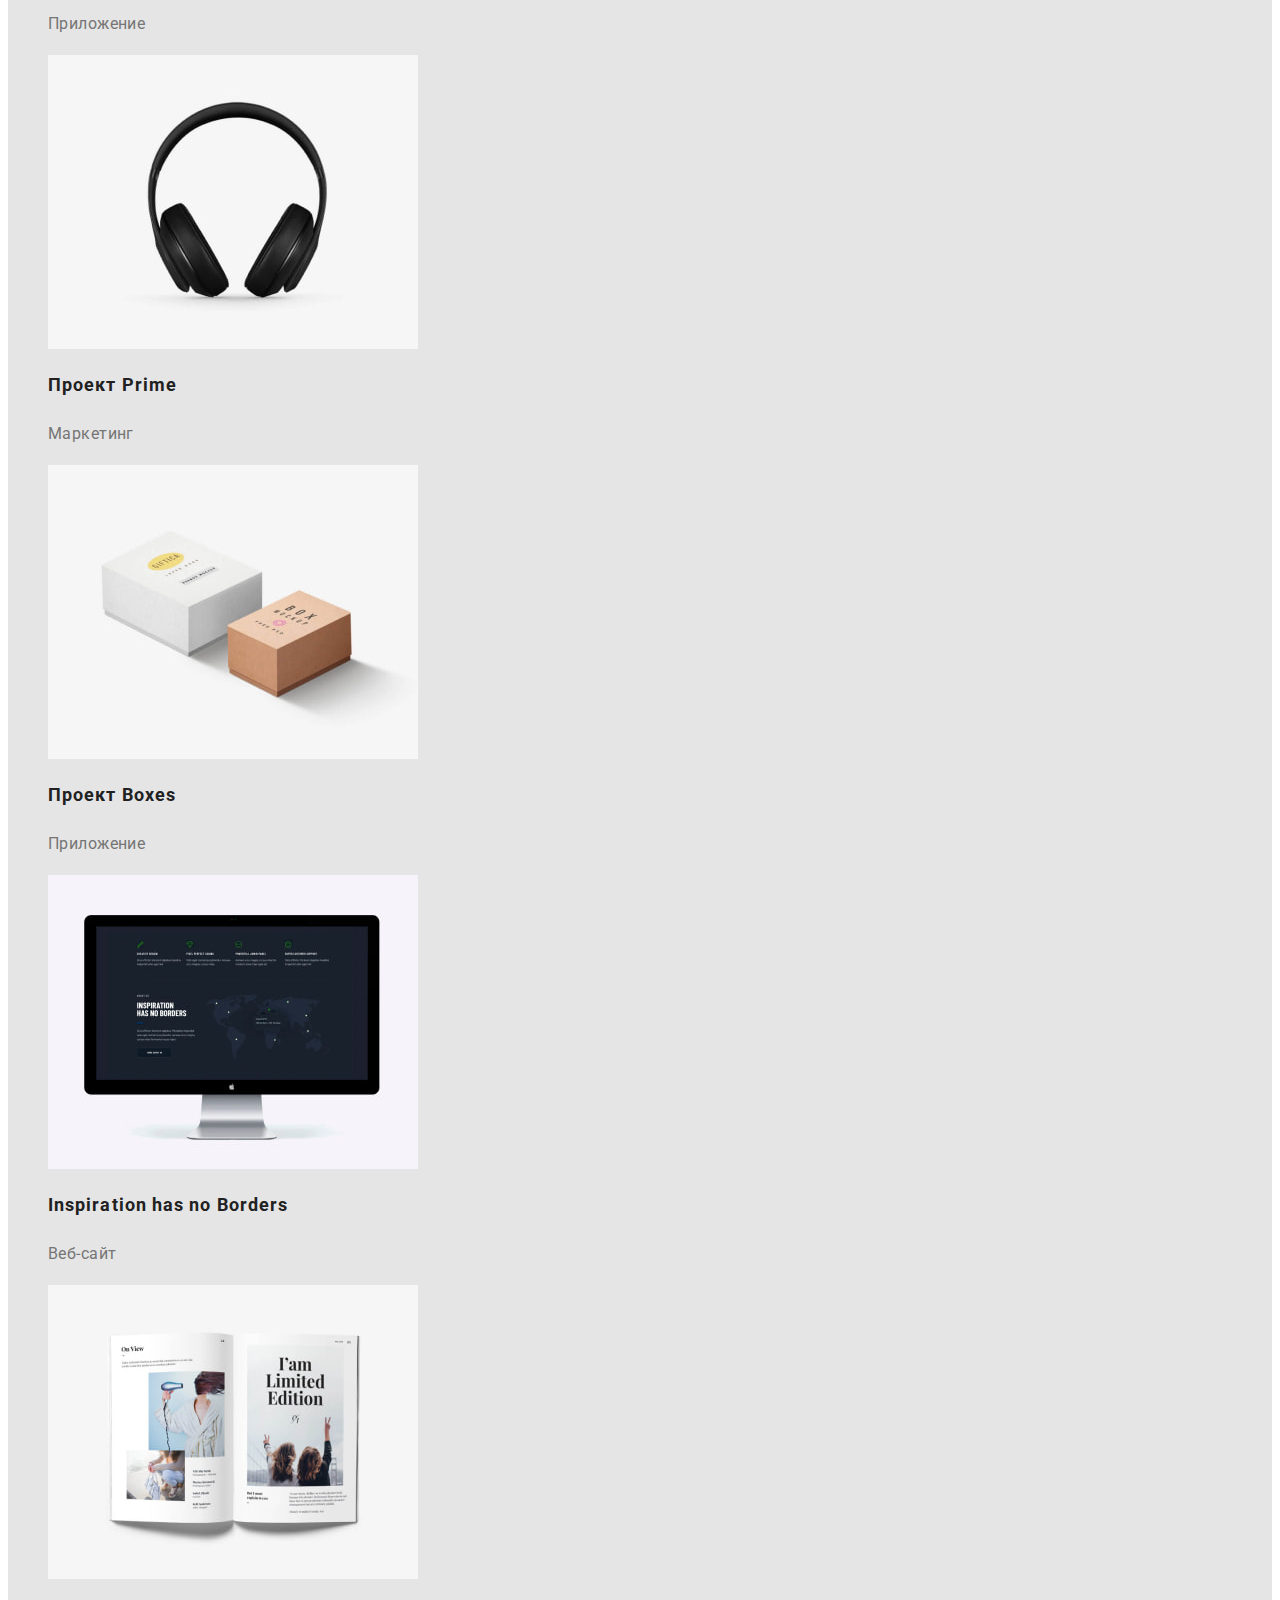
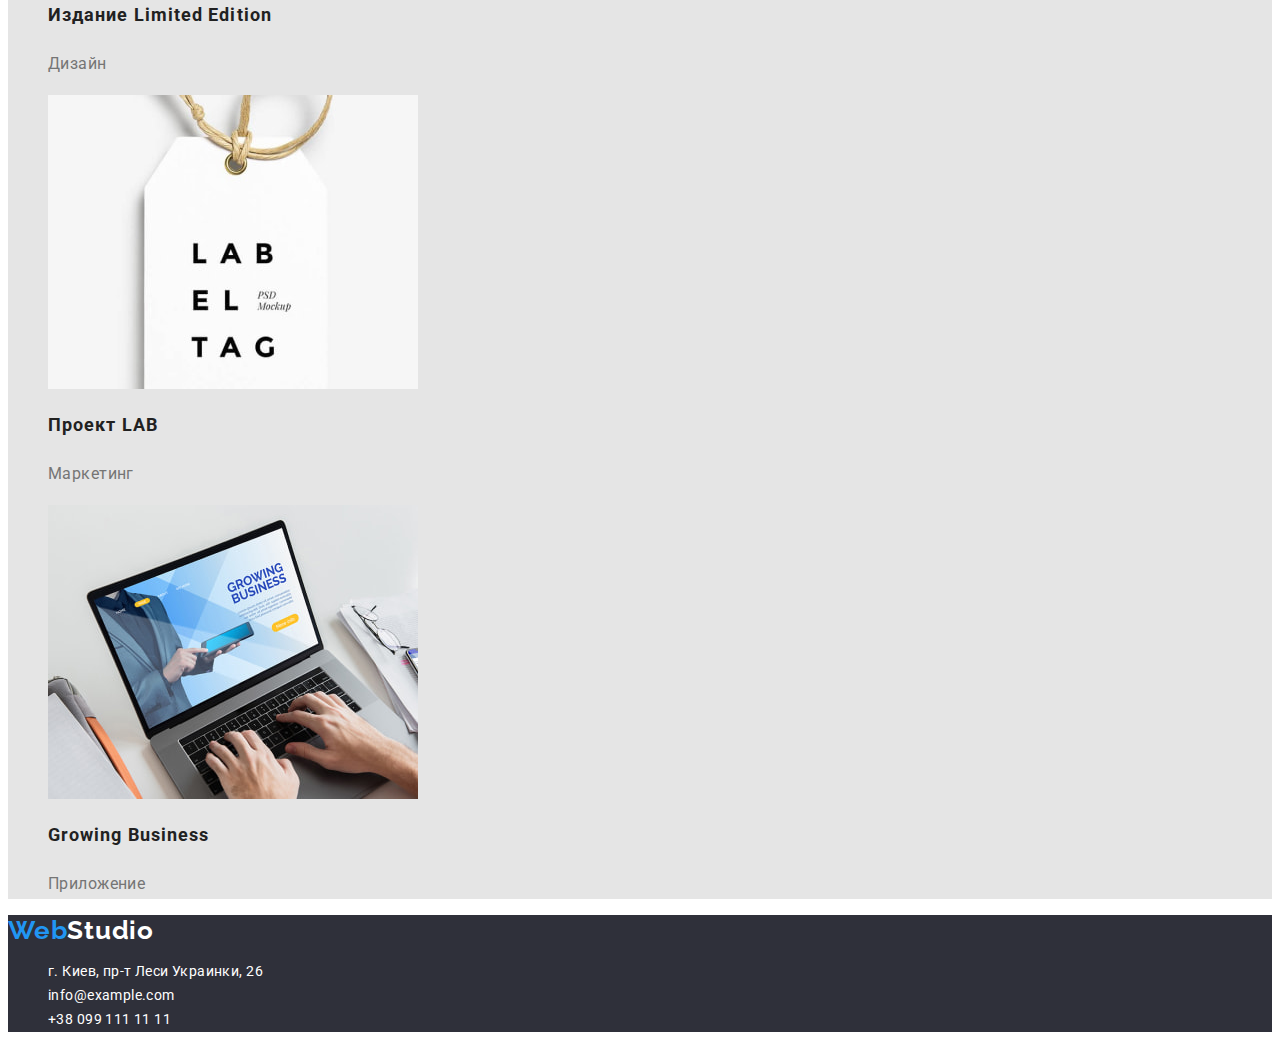
==== commit 77096bbd: "footer" ====
--- a/portfolio.html
+++ b/portfolio.html
@@ -44,7 +44,7 @@
 
     <main class="portfolio">
     <!--Секція послуги-->
-    <nav class="navigation-btn">
+    <section class="navigation-btn">
     <ul class="navigation-btn">
         <li class="nav-btn">
             <button class="nav-btn" type="button">Все</button>
@@ -62,8 +62,10 @@
             <button class="nav-btn" type="button">Маркетинг</button>
         </li>
     </ul>
-  </nav>
+  </section>
 
+  <!--Секція карток-->
+<section class="services">
 <h1 class="services">Услуги</h1>
     <ul class="services">
         <li class="services-item">
@@ -104,6 +106,7 @@
 <p class="services-item">Приложение</p>
 </li>
     </ul>
+    </section>
     </main>
 
     <!--Підвал сайту-->
--- a/css/styles.css
+++ b/css/styles.css
@@ -23,7 +23,7 @@
 text-decoration: none;
 font-style: none;
     
-    color: var(--main-txt-cl);
+color: var(--main-txt-cl);
 }
 
 /* секція header */
@@ -85,9 +85,9 @@
 
 .link:hover,
 .link:focus {
-    color: var(--accent-cl);
-
-}
+color: var(--accent-cl);
+}
+
 .hero-title {
 font-weight: 900;
 font-size: 44px;
@@ -112,20 +112,23 @@
 letter-spacing: 0.06em;
 cursor: pointer;
 text-decoration: none;
-font-style: none;
+font-style: normal;
+align-items: center;
+text-align: center;
 
 background: #2196F3;
-
 color: var(--white-color);
 }
 .nav-btn {
+font-family: inherit;
 font-weight: 500;
 font-size: 16px;
 line-height: 1.63;
 letter-spacing: 0.03em;
 text-decoration: none;
-font-style: none;
-cursor: pointer;
+font-style: normal;
+cursor: pointer;        
+text-align: center;    
 
 color: var(--main-txt-cl);
 }
@@ -163,7 +166,7 @@
 text-align: center;
 letter-spacing: 0.03em;
 
-    color: var(--main-txt-cl);
+color: var(--main-txt-cl);
 }
 
 .member-title {
@@ -173,7 +176,7 @@
 text-align: center;
 letter-spacing: 0.03em;
 
-    color: var(--main-txt-cl);
+color: var(--main-txt-cl);
 }
 
 .member-position {
@@ -186,7 +189,7 @@
 color: var(--secondary-txt-cl);
 }
 
-/*portfolio main*/
+/*Portfolio main*/
 .services-title {
 font-weight: 700;
 font-size: 18px;
@@ -210,7 +213,7 @@
 background-color: var(--main-bg-cl);
 }
 
-/*footer*/
+/*Footer*/
 .footer {
 background-color: var(--secondary-bg-cl);
 }
@@ -219,13 +222,12 @@
 font-size: 14px;
 line-height: 1.71;
 letter-spacing: 0.03em;
-font-style: none;
-text-decoration: none;
-
-color: var(--white-color);
-}
-
-.a-mail, .a-phone {
-color: var(rgba(255, 255, 255, 0.6);
-}
-
+font-style: normal;
+text-decoration: none;
+
+color: var(--white-color);
+}
+
+.mail, .phone {
+    color: rgba(255, 255, 255, 0.6);
+}
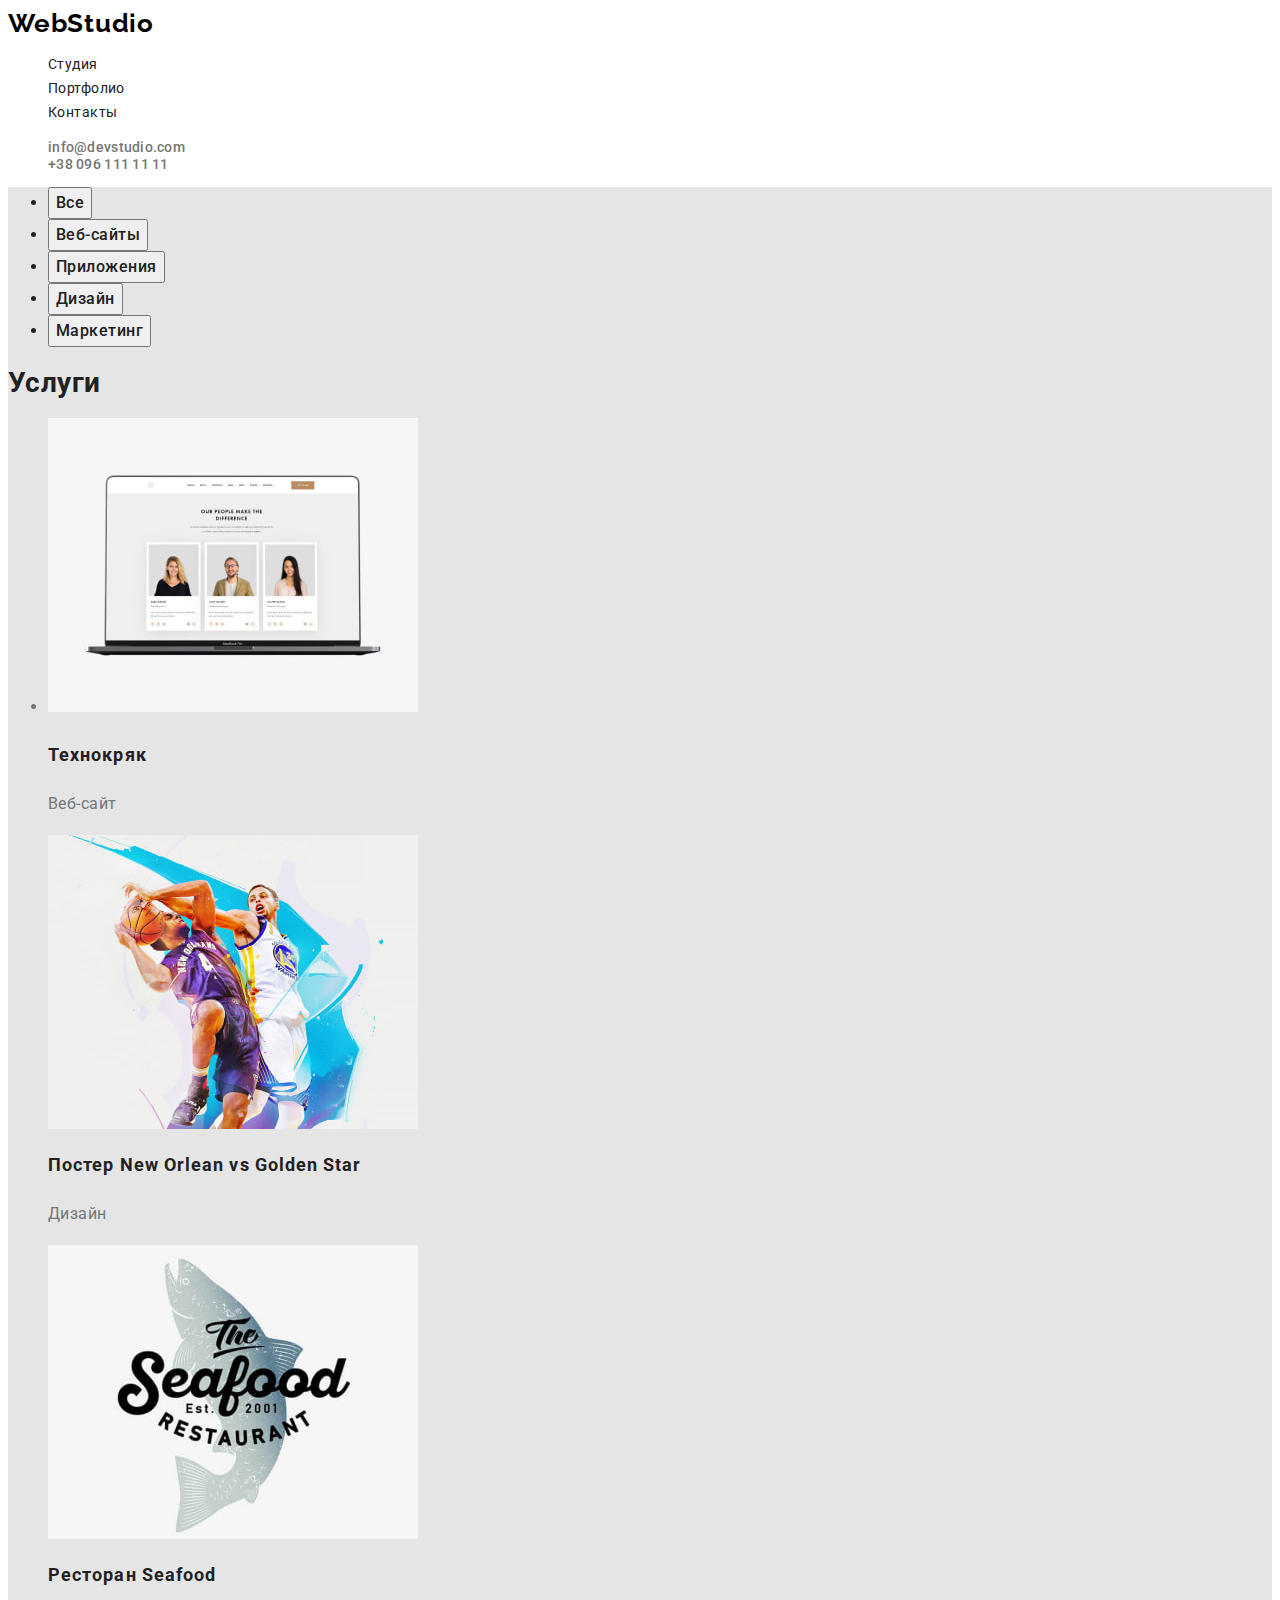
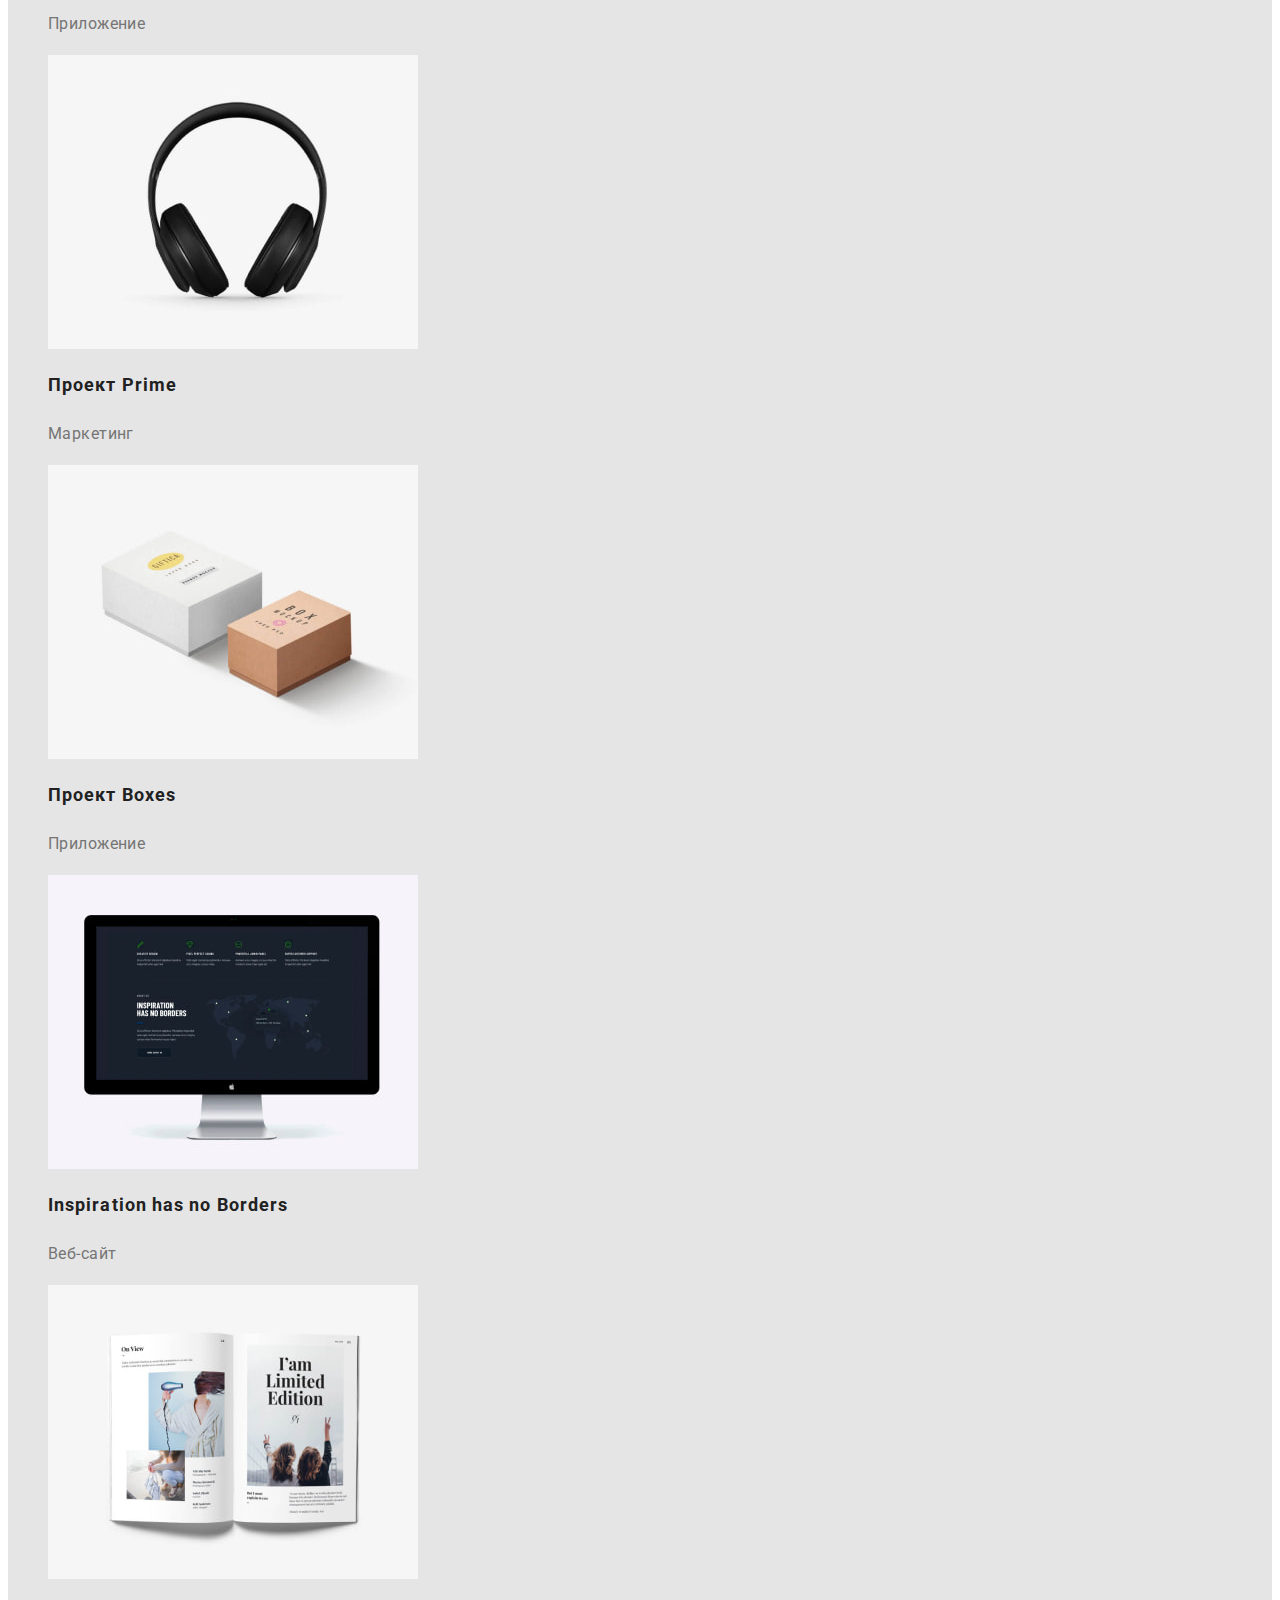
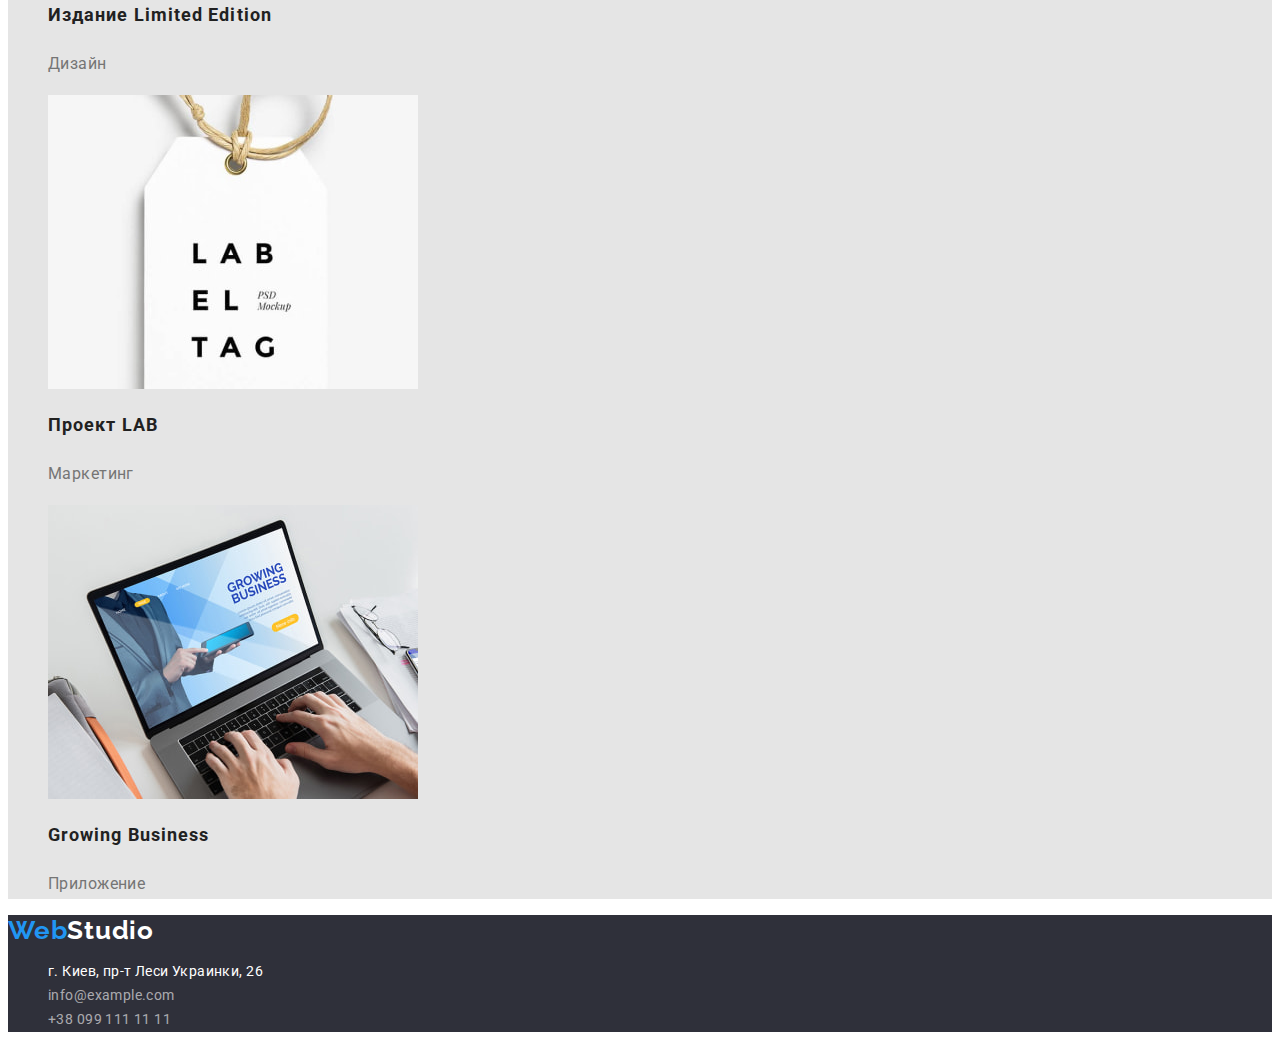
==== commit 6d972917: "footer" ====
--- a/portfolio.html
+++ b/portfolio.html
@@ -118,10 +118,10 @@
                     <a href="address" aria-label="Ссилка на сайт Google maps">г. Киев, пр-т Леси Украинки, 26</a>
                 </li>
                 <li class="item">
-                    <a href="mailto:info@example.com">info@example.com</a>
+                    <a class="mail" href="mailto:info@example.com">info@example.com</a>
                 </li>
                 <li class="item">
-                    <a href="tel:380991111111">+38 099 111 11 11</a>
+                    <a class="phone" href="tel:380991111111">+38 099 111 11 11</a>
                 </li>
             </ul>
         </address>
--- a/css/styles.css
+++ b/css/styles.css
@@ -128,7 +128,6 @@
 text-decoration: none;
 font-style: normal;
 cursor: pointer;        
-text-align: center;    
 
 color: var(--main-txt-cl);
 }
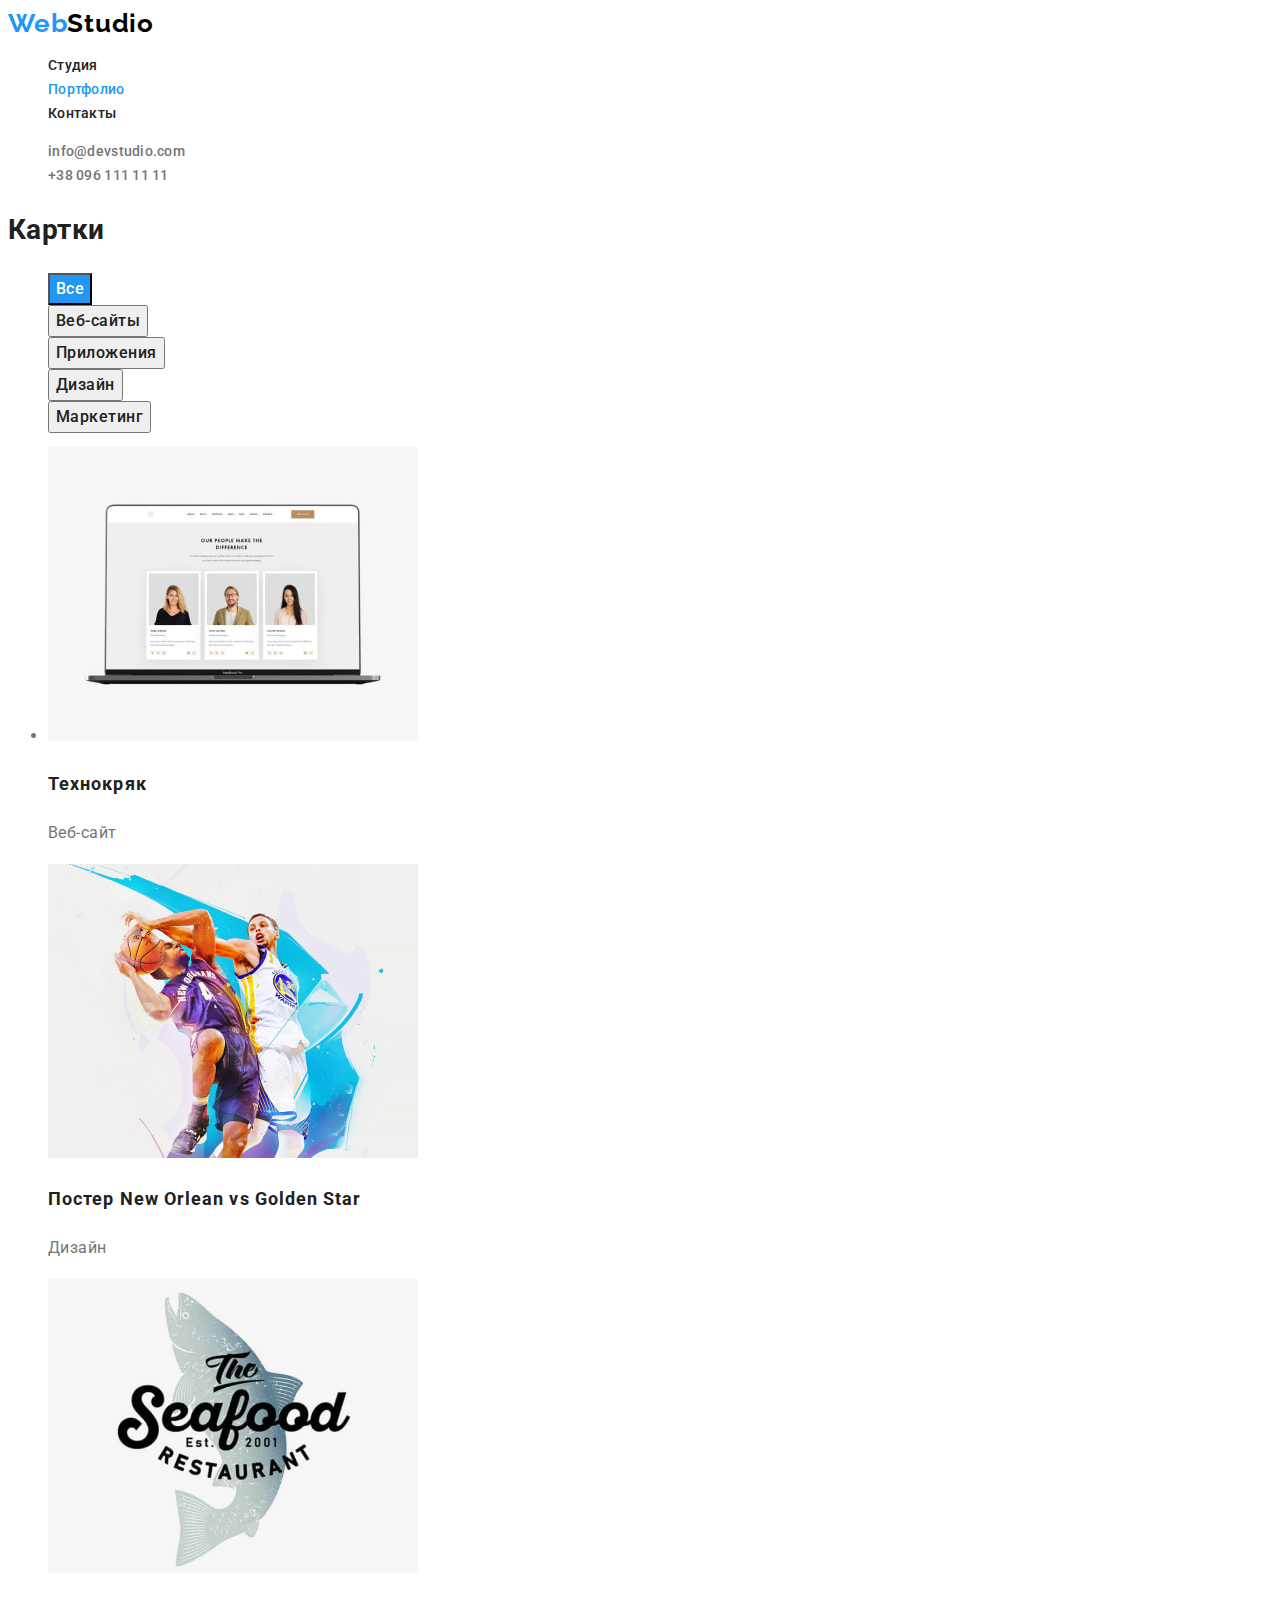
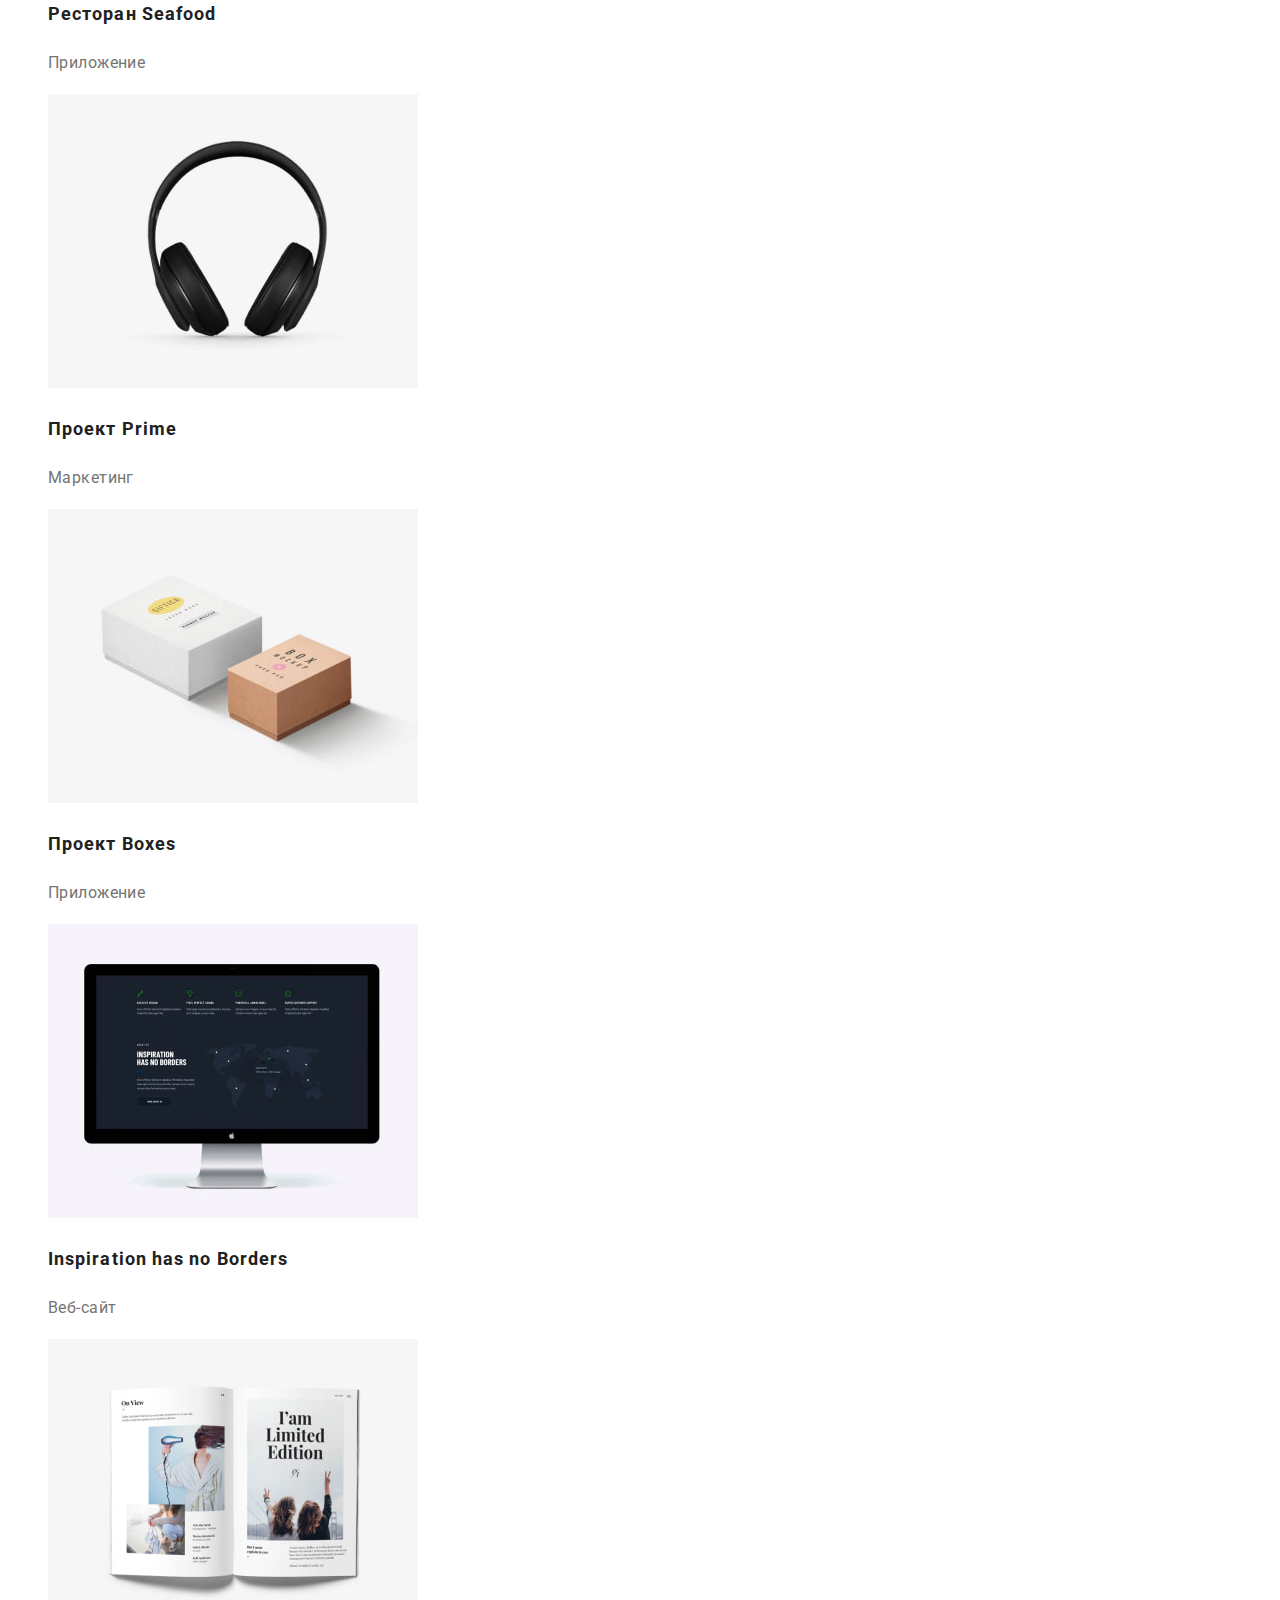
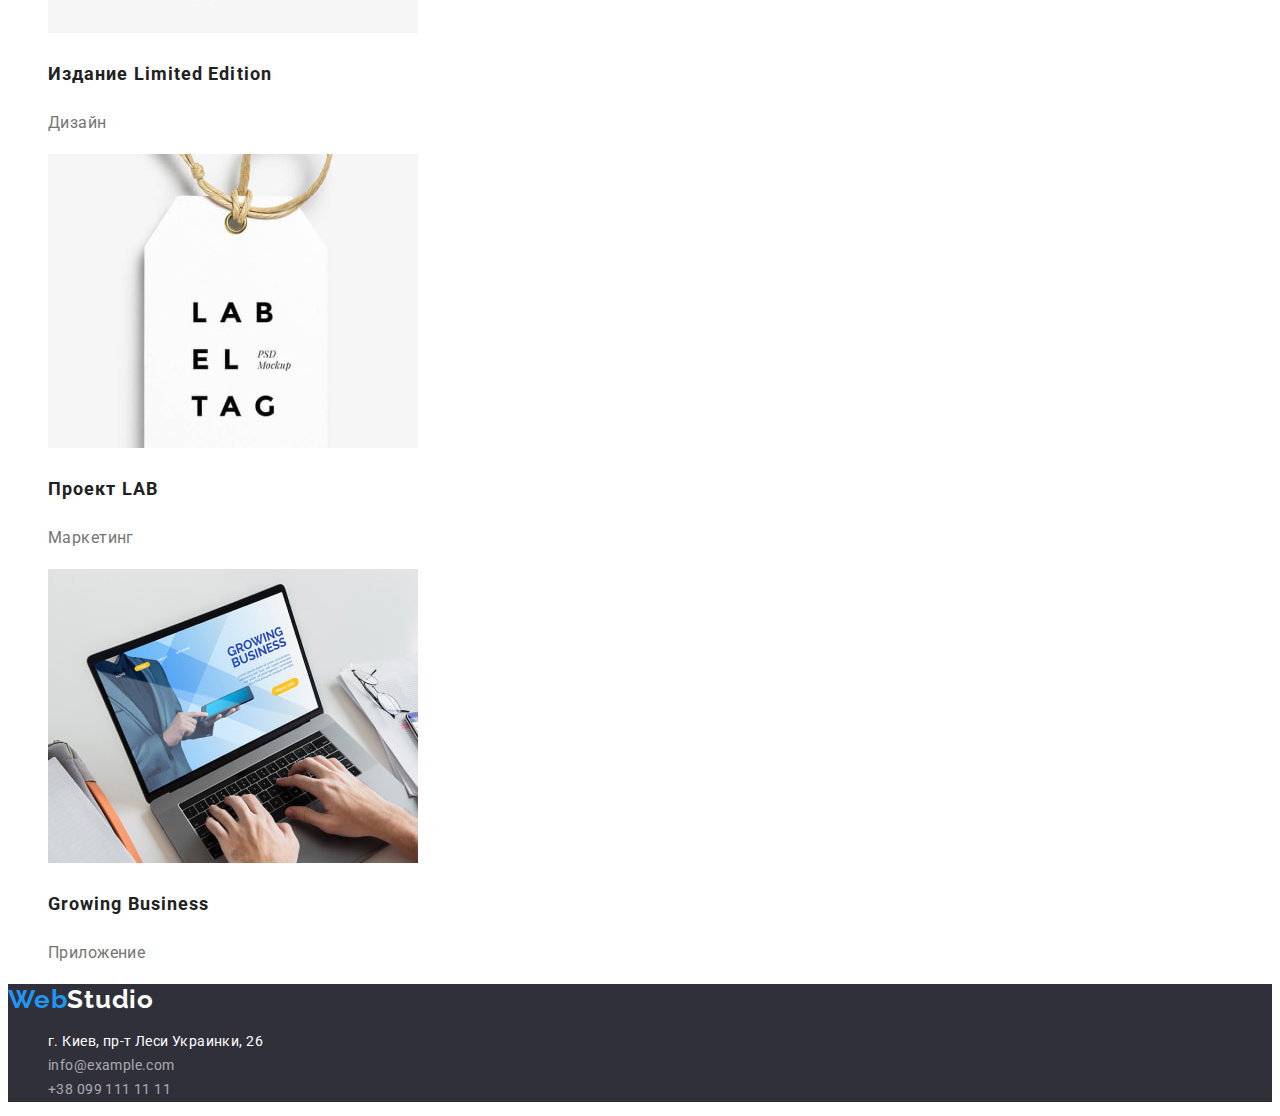
==== commit 6aa75894: "done" ====
--- a/portfolio.html
+++ b/portfolio.html
@@ -16,7 +16,7 @@
 <body>
     <!-- Шапка сайту-->
     <header class="header">
-      <a class="logo-black" href="WebStudio" aria-label="Логотип сайта WebStudio">WebStudio</a>
+      <a class="logo" href="WebStudio" aria-label="Логотип сайта WebStudio">Web<span class="studio-black">Studio</span></a>
 
       <nav class="navigation">
         <ul class="list">
@@ -24,7 +24,7 @@
             <a class="link" href="./index.html">Студия</a>
           </li>
           <li class="item">
-            <a class="link" href="#">Портфолио</a>
+            <a class="link active" href="#">Портфолио</a>
           </li>
           <li class="item">
             <a class="link" href="#">Контакты</a>
@@ -34,39 +34,36 @@
 
         <ul class="list">
           <li class="item">
-            <a class="item-mail" href="mailto:info@devstudio.com">info@devstudio.com</a>
+            <a class="mail" href="mailto:info@devstudio.com">info@devstudio.com</a>
           </li>
           <li class="item">
-            <a class="item-phone" href="tel:380961111111">+38 096 111 11 11</a>
+            <a class="phone" href="tel:380961111111">+38 096 111 11 11</a>
           </li>
         </ul>
         </header>
 
     <main class="portfolio">
     <!--Секція послуги-->
-    <section class="navigation-btn">
+    <h1 class="cards">Картки</h1>
+    <section class="navigation">
     <ul class="navigation-btn">
-        <li class="nav-btn">
-            <button class="nav-btn" type="button">Все</button>
+        <li class="nav-item">
+            <button class="nav-btn active" type="button">Все</button>
         </li>
-        <li class="nav-btn">
+        <li class="nav-item">
             <button class="nav-btn" type="button">Веб-сайты</button>
         </li>
-        <li class="nav-btn">
+        <li class="nav-item">
             <button class="nav-btn" type="button">Приложения</button>
         </li>
-        <li class="nav-btn">
+        <li class="nav-item">
             <button class="nav-btn" type="button">Дизайн</button>
         </li>
-        <li class="nav-btn">
+        <li class="nav-item">
             <button class="nav-btn" type="button">Маркетинг</button>
         </li>
     </ul>
-  </section>
 
-  <!--Секція карток-->
-<section class="services">
-<h1 class="services">Услуги</h1>
     <ul class="services">
         <li class="services-item">
 <img class="services-img" src="./images/portfolio/img-1.jpg" alt="Три члены нашей команды" width="370" height="294" />
@@ -115,7 +112,7 @@
         <address class="footer">
             <ul class="list">
                 <li class="item">
-                    <a href="address" aria-label="Ссилка на сайт Google maps">г. Киев, пр-т Леси Украинки, 26</a>
+                    <a class="address" href="address" aria-label="Ссилка на сайт Google maps">г. Киев, пр-т Леси Украинки, 26</a>
                 </li>
                 <li class="item">
                     <a class="mail" href="mailto:info@example.com">info@example.com</a>
--- a/css/styles.css
+++ b/css/styles.css
@@ -1,76 +1,72 @@
 :root {
-    --main-font: 'Roboto', sans-serif;
-    --secondare-font: 'Raleway', sans-serif;
-
-/* text-colors */
---accent-cl: #2196F3;
---main-txt-cl: #212121;
---secondary-txt-cl: #757575;
---white-color: #FFFFFF;
---black-color: #000000;
-
-/* background colors */
---main-bg-cl: #E5E5E5;
---secondary-bg-cl: #2F303A;
---white-bg-cl: #FFFFFF;
-
+  --main-font: 'Roboto', sans-serif;
+  --secondare-font: 'Raleway', sans-serif;
+
+  /* text-colors */
+  --accent-cl: #2196f3;
+  --main-txt-cl: #212121;
+  --secondary-txt-cl: #757575;
+  --white-color: #ffffff;
+  --black-color: #000000;
+
+  /* background colors */
+  --dark-bg-cl: #2f303a;
+  --white-bg-cl: #ffffff;
+  --accent-bg-cl: #2196f3;
 }
 body {
-font-family: var(--main-font);
-font-size: 14px;
-line-height: 1,71;
-letter-spacing: 0.03em;
-text-decoration: none;
-font-style: none;
-    
-color: var(--main-txt-cl);
+  font-family: var(--main-font);
+  font-size: 14px;
+  line-height: 1.71;
+  letter-spacing: 0.03em;
+
+  color: var(--main-txt-cl);
 }
 
 /* секція header */
+.navigation .link {
+  font-weight: 500;
+  font-size: 14px;
+  line-height: 1.14;
+  letter-spacing: 0.02em;
+  font-style: normal;
+  text-decoration: none;
+
+  color: var(--main-txt-cl);
+}
+
 .logo {
-font-family: 'Raleway', sans-serif;
-font-weight: 700;
-font-size: 26px;
-line-height: 1.19;
-letter-spacing: 0.03em;
-
-color: var(--accent-cl)
+  font-family: 'Raleway', sans-serif;
+  font-weight: 700;
+  font-size: 26px;
+  line-height: 1.19;
+  letter-spacing: 0.03em;
+  font-style: normal;
+  text-decoration: none;
+
+  color: var(--accent-cl);
 }
 
 .studio-black {
-color: var(--black-color);
+  color: var(--black-color);
 }
 
 .studio-white {
-color: var(--white-color);
+  color: var(--white-color);
 }
 
 .logo-black {
-font-family: 'Raleway', sans-serif;
-font-weight: 700;
-font-size: 26px;
-line-height: 1.19;
-letter-spacing: 0.03em;
-
-color: #000000;
-}
-
-.item-mail, .item-phone {
-font-weight: 500;
-font-size: 14px;
-line-height: 1.14;
-letter-spacing: 0.02em;
-
-color: #757575;
-}
-
-.item-mail:hover, .item-phone:hover,
-.item-mail:focus, .item-phone:focus  {
-    color: var(--accent-cl);
+  font-family: 'Raleway', sans-serif;
+  font-weight: 700;
+  font-size: 26px;
+  line-height: 1.19;
+  letter-spacing: 0.03em;
+
+  color: var(--black-color);
 }
 
 .header {
-background-color: var(--white-bg-cl);
+  background-color: var(--white-bg-cl);
 }
 
 /* Секція герой */
@@ -79,154 +75,187 @@
 .member-list,
 .list,
 .member-item {
-color: currentColor;
-list-style: none;
-}
-
-.link:hover,
-.link:focus {
-color: var(--accent-cl);
+  list-style: none;
 }
 
 .hero-title {
-font-weight: 900;
-font-size: 44px;
-line-height: 1.36;
-text-align: center;
-letter-spacing: 0.06em;
-text-transform: uppercase;
-
-color: var(--white-color);
+  font-weight: 900;
+  font-size: 44px;
+  line-height: 1.36;
+  text-align: center;
+  letter-spacing: 0.06em;
+  text-transform: uppercase;
+
+  color: var(--white-color);
 }
 
 .hero {
-background-color: var(--secondary-bg-cl);
+  background-color: var(--dark-bg-cl);
 }
 
 /* Button */
-.btn {
-font-family: inherit;
-font-weight: 700;
-font-size: 16px;
-line-height: 1.88;
-letter-spacing: 0.06em;
-cursor: pointer;
-text-decoration: none;
-font-style: normal;
-align-items: center;
-text-align: center;
-
-background: #2196F3;
-color: var(--white-color);
-}
+.btn,
+.nav-item {
+  font-family: inherit;
+  font-weight: 700;
+  font-size: 16px;
+  line-height: 1.88;
+  letter-spacing: 0.06em;
+  cursor: pointer;
+  text-decoration: none;
+  font-style: normal;
+
+  color: var(--white-color);
+}
+
 .nav-btn {
-font-family: inherit;
-font-weight: 500;
-font-size: 16px;
-line-height: 1.63;
-letter-spacing: 0.03em;
-text-decoration: none;
-font-style: normal;
-cursor: pointer;        
-
-color: var(--main-txt-cl);
-}
-
-.nav-btn:hover,
-.nav-btn:focus {
-color: var(--white-color);
-background: var(--accent-cl);
+  font-family: inherit;
+  font-weight: 500;
+  font-size: 16px;
+  line-height: 1.63;
+  letter-spacing: 0.03em;
+  text-decoration: none;
+  font-style: normal;
+  cursor: pointer;
+
+  color: var(--main-txt-cl);
+}
+
+.btn,
+button.nav-btn:hover,
+.btm,
+button.nav-btn:focus {
+  color: var(--white-color);
+  background: var(--accent-bg-cl);
+}
+
+.nav-btn.active {
+  color: var(--white-color);
+  background-color: var(--accent-bg-cl);
 }
 
 /*Features*/
 .feature {
-font-weight: 700;
-font-size: 14px;
-line-height: 1.14;
-letter-spacing: 0.03em;
-text-transform: uppercase;
-
-color: var(--main-txt-cl);
-background-color: var(--main-bg-cl);
+  font-weight: 700;
+  font-size: 14px;
+  line-height: 1.14;
+  letter-spacing: 0.03em;
+  text-transform: uppercase;
+
+  color: var(--main-txt-cl);
 }
 .description {
-font-weight: 400;
-font-size: 14px;
-line-height: 1.71;
-letter-spacing: 0.03em;
-color: var(--secondary-txt-cl);
-}
-
-/*About*/
+  font-size: 14px;
+  line-height: 1.71;
+  letter-spacing: 0.03em;
+  text-transform: none;
+  
+  color: var(--secondary-txt-cl);
+}
+
+/*Секція About*/
 .section-title {
-font-weight: 700;
-font-size: 36px;
-line-height: 1.17;
-text-align: center;
-letter-spacing: 0.03em;
-
-color: var(--main-txt-cl);
+  font-weight: 700;
+  font-size: 36px;
+  line-height: 1.17;
+  text-align: center;
+  letter-spacing: 0.03em;
+
+  color: var(--main-txt-cl);
 }
 
 .member-title {
-font-weight: 500;
-font-size: 16px;
-line-height: 1.19;
-text-align: center;
-letter-spacing: 0.03em;
-
-color: var(--main-txt-cl);
+  font-weight: 500;
+  font-size: 16px;
+  line-height: 1.19;
+  text-align: center;
+  letter-spacing: 0.03em;
+
+  color: var(--main-txt-cl);
 }
 
 .member-position {
-font-weight: 400;
-font-size: 16px;
-line-height: 1.19;
-text-align: center;
-letter-spacing: 0.03em;
-
-color: var(--secondary-txt-cl);
+  font-size: 16px;
+  line-height: 1.19;
+  text-align: center;
+  letter-spacing: 0.03em;
+
+  color: var(--secondary-txt-cl);
 }
 
 /*Portfolio main*/
 .services-title {
-font-weight: 700;
-font-size: 18px;
-line-height: 2;
-letter-spacing: 0.06em;
-font-style: none;
-text-decoration: none;
-
-color: var(--main-txt-cl);
+  font-weight: 700;
+  font-size: 18px;
+  line-height: 2;
+  letter-spacing: 0.06em;
+  font-style: normal;
+  text-decoration: none;
+
+  color: var(--main-txt-cl);
 }
 
 .services-item {
-font-weight: 400;
-font-size: 16px;
-line-height: 1.88;
-
-color: var(--secondary-txt-cl);
+  font-size: 16px;
+  line-height: 1.88;
+
+  color: var(--secondary-txt-cl);
 }
 
 .portfolio {
-background-color: var(--main-bg-cl);
+  background-color: var(--main-bg-cl);
 }
 
 /*Footer*/
 .footer {
-background-color: var(--secondary-bg-cl);
-}
-
-a {
-font-size: 14px;
-line-height: 1.71;
-letter-spacing: 0.03em;
-font-style: normal;
-text-decoration: none;
-
-color: var(--white-color);
-}
-
-.mail, .phone {
-    color: rgba(255, 255, 255, 0.6);
-}
+  background-color: var(--dark-bg-cl);
+}
+
+/*Header Address*/
+.header .list .mail,
+.header .list .phone {
+  font-weight: 500;
+  font-size: 14px;
+  line-height: 1.14;
+  letter-spacing: 0.02em;
+  font-style: normal;
+  text-decoration: none;
+
+  color: var(--secondary-txt-cl);
+}
+
+.header .mail.active,
+.header .link.active {
+  color: var(--accent-cl);
+}
+
+.header .list .mail:hover,
+.header .list .phone:hover,
+.link:hover,
+.header .list .mail:focus,
+.header .list .phone:focus,
+.link:focus {
+  color: var(--accent-cl);
+}
+
+/*Footer Address*/
+.footer .mail,
+.footer .phone {
+  font-size: 14px;
+  line-height: 1.71;
+  letter-spacing: 0.03em;
+  font-style: normal;
+  text-decoration: none;
+
+  color: rgba(255, 255, 255, 0.6);
+}
+
+.address {
+  font-size: 14px;
+  line-height: 1.71;
+  letter-spacing: 0.03em;
+  font-style: normal;
+  text-decoration: none;
+
+  color: var(--white-color);
+}
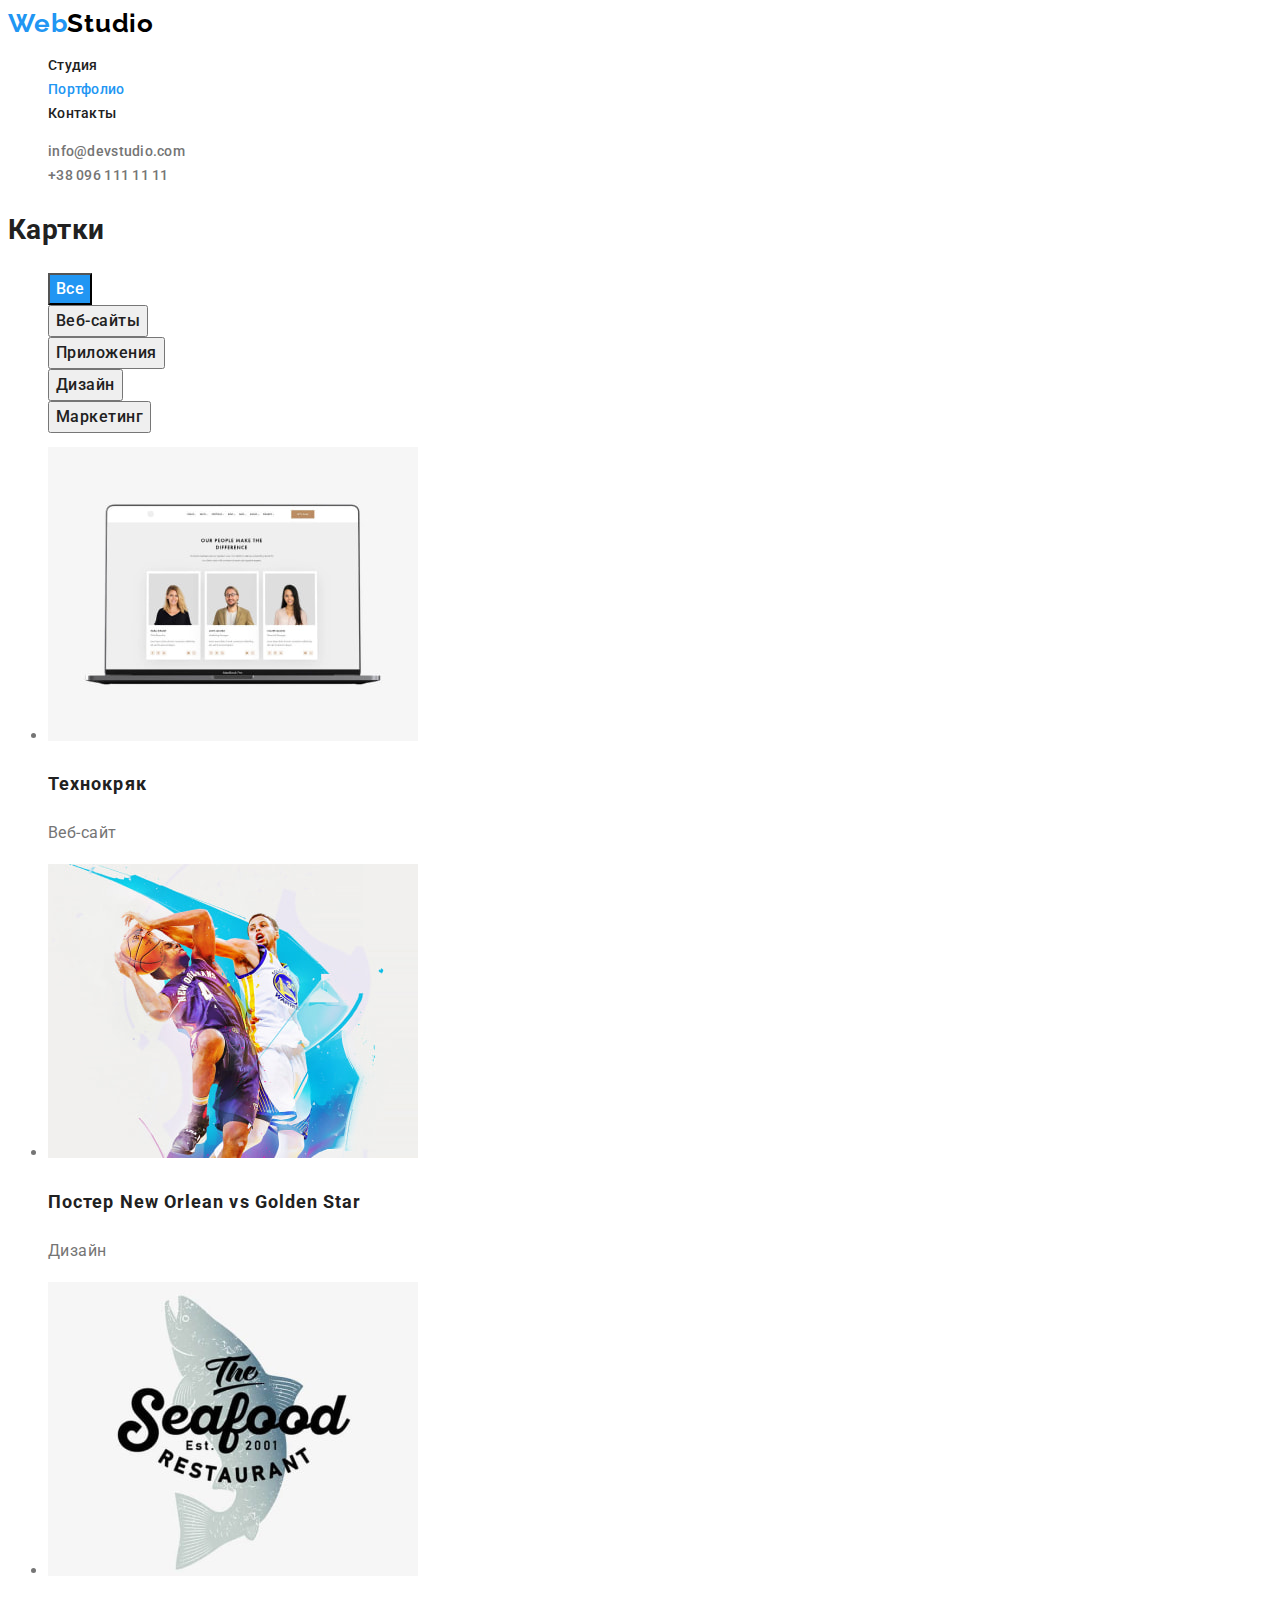
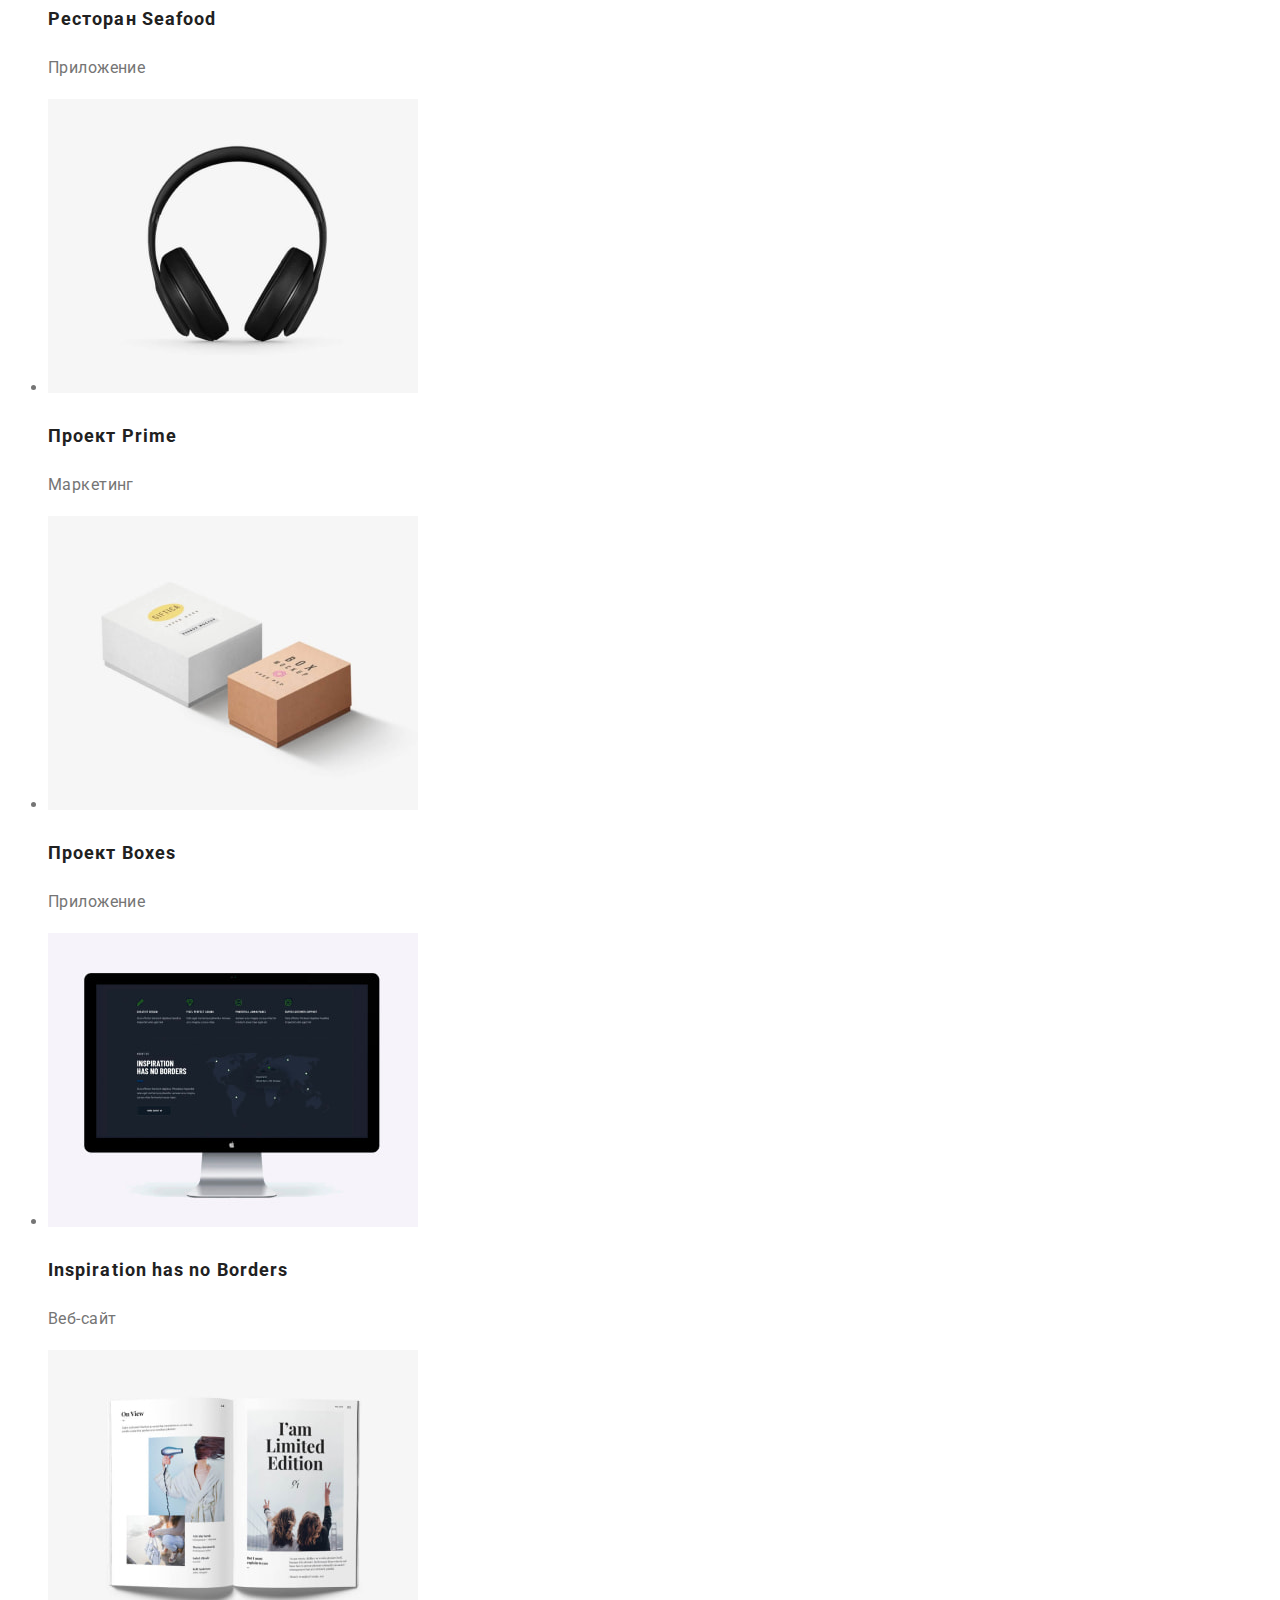
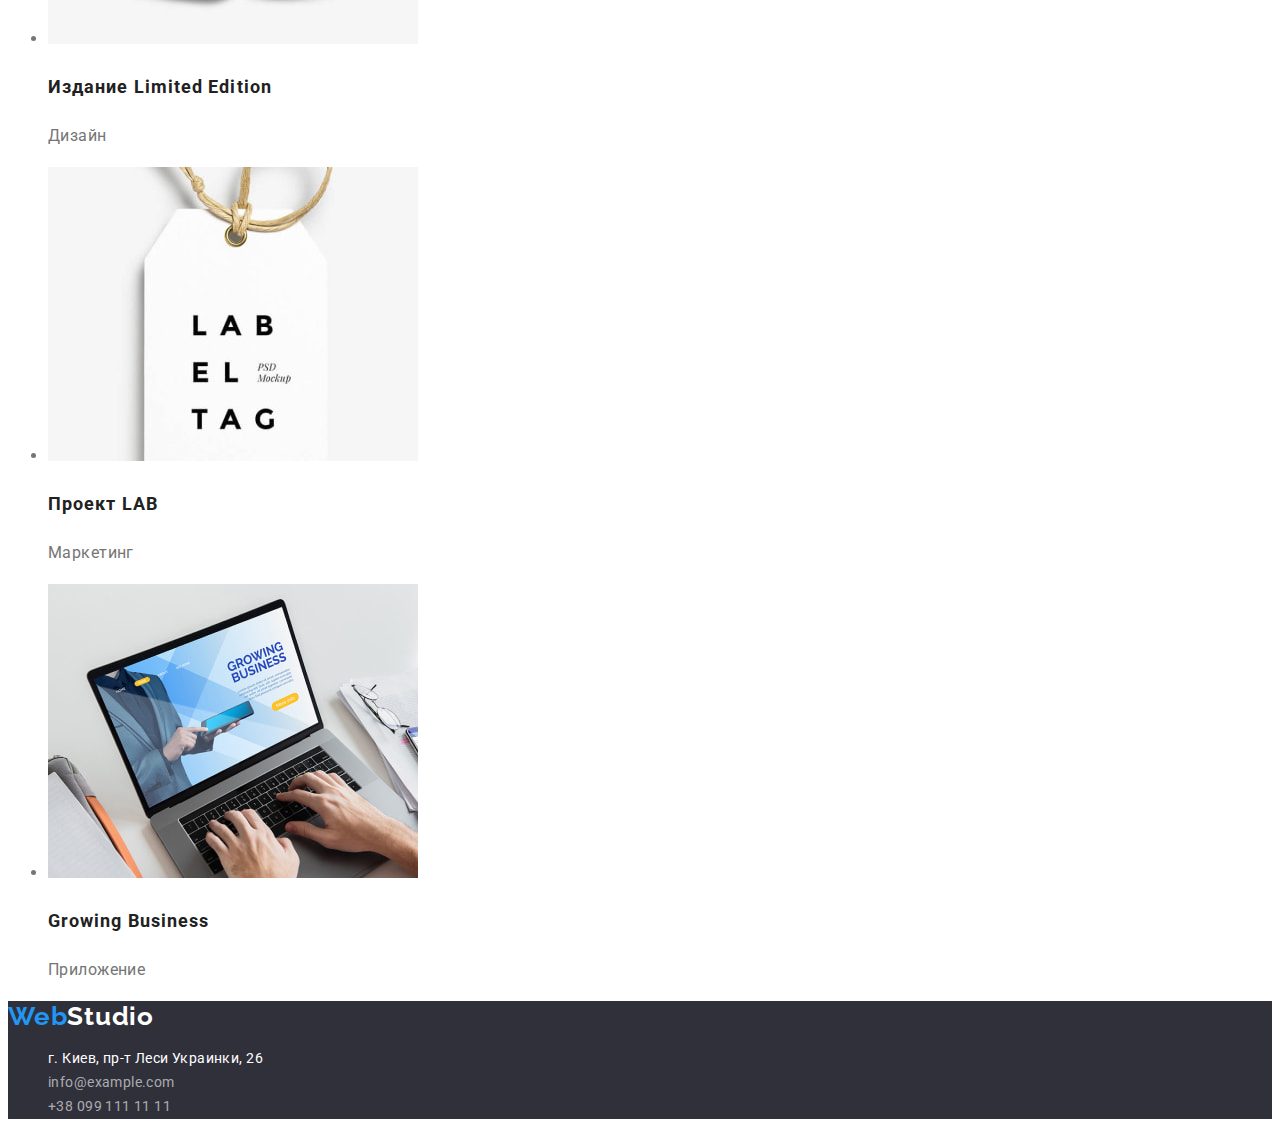
==== commit 4da835f7: "font" ====
--- a/portfolio.html
+++ b/portfolio.html
@@ -70,34 +70,42 @@
 <h2 class="services-title">Технокряк</h2>
 <p class="services-item">Веб-сайт</p>
 </li>
+<li class="services-item">
 <img class="services-img" src="./images/portfolio/img-2.jpg" alt="Два баскетболиста" width="370" height="294" />
 <h2 class="services-title">Постер New Orlean vs Golden Star</h2>
 <p class="services-item">Дизайн</p>
 </li>
+<li class="services-item">
 <img class="services-img" src="./images/portfolio/img-3.jpg" alt="Логотип ресторана морская еда" width="370" height="294" />
 <h2 class="services-title">Ресторан Seafood</h2>
 <p class="services-item">Приложение</p>
 </li>
+<li class="services-item">
 <img class="services-img" src="./images/portfolio/img-4.jpg" alt="Беспроводные наушники" width="370" height="294" />
 <h2 class="services-title">Проект Prime</h2>
 <p class="services-item">Маркетинг</p>
 </li>
+<li class="services-item">
 <img class="services-img" src="./images/portfolio/img-5.jpg" alt="Две коробки" width="370" height="294" />
 <h2 class="services-title">Проект Boxes</h2>
 <p class="services-item">Приложение</p>
 </li>
+<li class="services-item">
 <img class="services-img" src="./images/portfolio/img-6.jpg" alt="Монитор от комп'ютера" width="370" height="294" />
 <h2 class="services-title">Inspiration has no Borders</h2>
 <p class="services-item">Веб-сайт</p>
 </li>
+<li class="services-item">
 <img class="services-img" src="./images/portfolio/img-7.jpg" alt="Открытый жкрнал" width="370" height="294" />
 <h2 class="services-title">Издание Limited Edition</h2>
 <p class="services-item">Дизайн</p>
 </li>
+<li class="services-item">
 <img class="services-img" src="./images/portfolio/img-8.jpg" alt="Подвесной брелок" width="370" height="294" />
 <h2 class="services-title">Проект LAB</h2>
 <p class="services-item">Маркетинг</p>
 </li>
+<li class="services-item">
 <img class="services-img" src="./images/portfolio/img-9.jpg" alt="Друк на ноутбуке" width="370" height="294" />
 <h2 class="services-title">Growing Business</h2>
 <p class="services-item">Приложение</p>
--- a/css/styles.css
+++ b/css/styles.css
@@ -14,6 +14,7 @@
   --white-bg-cl: #ffffff;
   --accent-bg-cl: #2196f3;
 }
+
 body {
   font-family: var(--main-font);
   font-size: 14px;
@@ -22,6 +23,7 @@
 
   color: var(--main-txt-cl);
 }
+
 
 /* секція header */
 .navigation .link {
@@ -144,6 +146,10 @@
 
   color: var(--main-txt-cl);
 }
+
+.feature .description{
+  font-weight: 400;
+}
 .description {
   font-size: 14px;
   line-height: 1.71;
@@ -200,6 +206,9 @@
   line-height: 1.88;
 
   color: var(--secondary-txt-cl);
+}
+.services-img {
+  text-decoration: none;
 }
 
 .portfolio {
